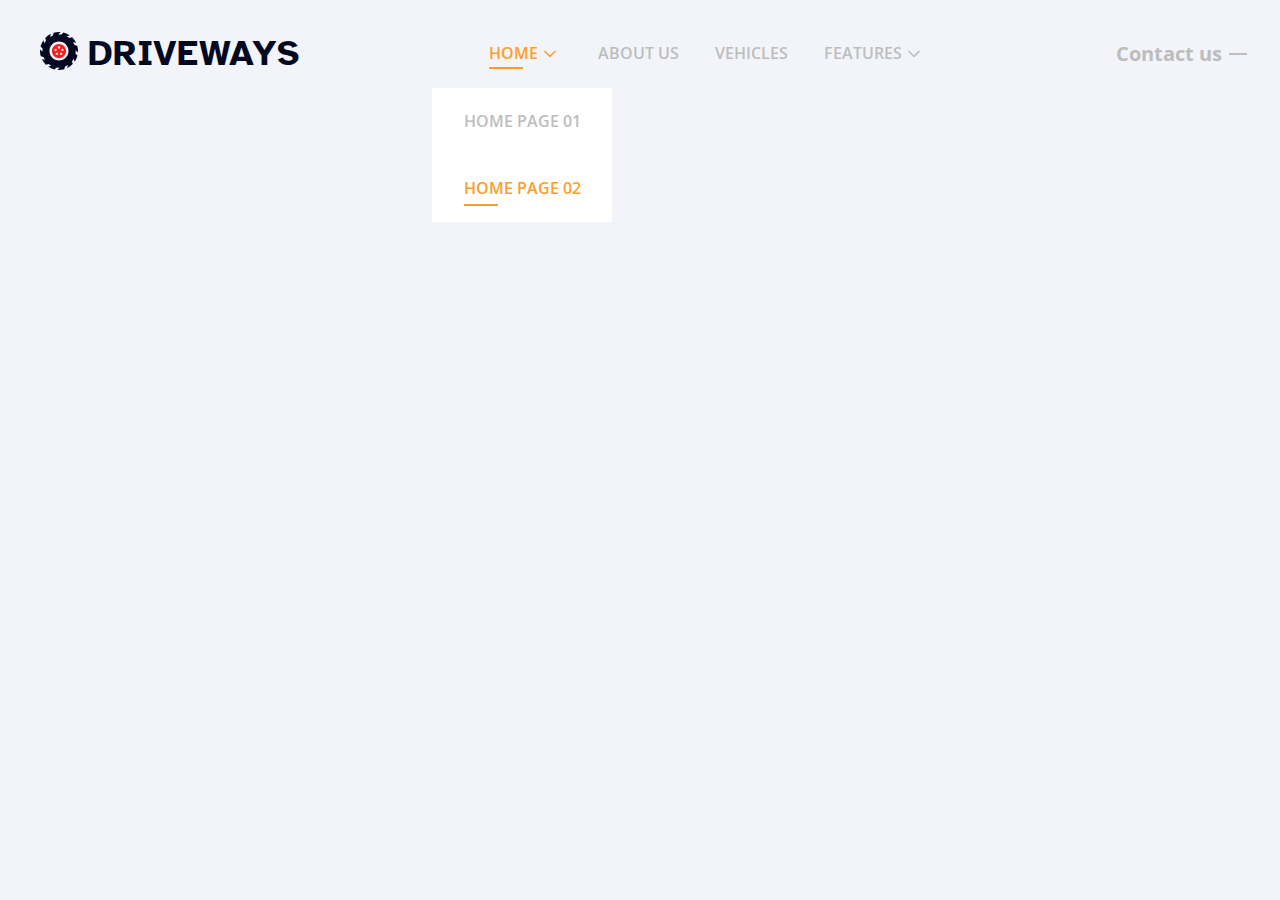
==== Practicle-3/index.html @ afbd2215 "#57 - Practicle 3: responsive header add responsive css add mobile menu" ====
<!DOCTYPE html>
<html lang="en">
  <head>
    <meta charset="UTF-8" />
    <meta name="viewport" content="width=device-width, initial-scale=1.0" />
    <!-- add favicon -->
    <link
      rel="apple-touch-icon"
      sizes="57x57"
      href="./assets/favicon/apple-icon-57x57.png"
    />
    <link
      rel="apple-touch-icon"
      sizes="60x60"
      href="./assets/favicon/apple-icon-60x60.png"
    />
    <link
      rel="apple-touch-icon"
      sizes="72x72"
      href="./assets/favicon/apple-icon-72x72.png"
    />
    <link
      rel="apple-touch-icon"
      sizes="76x76"
      href="./assets/favicon/apple-icon-76x76.png"
    />
    <link
      rel="apple-touch-icon"
      sizes="114x114"
      href="./assets/favicon/apple-icon-114x114.png"
    />
    <link
      rel="apple-touch-icon"
      sizes="120x120"
      href="./assets/favicon/apple-icon-120x120.png"
    />
    <link
      rel="apple-touch-icon"
      sizes="144x144"
      href="./assets/favicon/apple-icon-144x144.png"
    />
    <link
      rel="apple-touch-icon"
      sizes="152x152"
      href="./assets/favicon/apple-icon-152x152.png"
    />
    <link
      rel="apple-touch-icon"
      sizes="180x180"
      href="./assets/favicon/apple-icon-180x180.png"
    />
    <link
      rel="icon"
      type="image/png"
      sizes="192x192"
      href="./assets/favicon/android-icon-192x192.png"
    />
    <link
      rel="icon"
      type="image/png"
      sizes="32x32"
      href="./assets/favicon/favicon-32x32.png"
    />
    <link
      rel="icon"
      type="image/png"
      sizes="96x96"
      href="./assets/favicon/favicon-96x96.png"
    />
    <link
      rel="icon"
      type="image/png"
      sizes="16x16"
      href="./assets/favicon/favicon-16x16.png"
    />
    <link rel="manifest" href="./assets/favicon/manifest.json" />
    <meta name="msapplication-TileColor" content="#ffffff" />
    <meta name="msapplication-TileImage" content="/ms-icon-144x144.png" />
    <meta name="theme-color" content="#ffffff" />
    <!-- embed fonts -->
    <link rel="preconnect" href="https://fonts.googleapis.com" />
    <link rel="preconnect" href="https://fonts.gstatic.com" crossorigin />
    <link
      href="https://fonts.googleapis.com/css2?family=Atkinson+Hyperlegible:ital,wght@0,400;0,700;1,400;1,700&family=Open+Sans:ital,wght@0,300..800;1,300..800&display=swap"
      rel="stylesheet"
      
    />
    <link href="https://fonts.googleapis.com/css2?family=WindSong:wght@400;500&display=swap" rel="stylesheet">
    <!-- reset css -->
    <link rel="stylesheet" href="./assets/css/reset.css" />
    <!-- style css -->
    <link rel="stylesheet" href="./assets/css/style.css" />
    <!-- responsive css -->
     <link rel="stylesheet" href="./assets/css/responsive.css">
    <title>Car Rental</title>
  </head>
  <body>
    <!-- header -->
    <header class="header">
      <div class="container">
        <div class="header-top">
          <!-- logo -->
          <div class="logo header__logo">
            <a href="#!"
              ><img src="./assets/img/wheel-color 1.svg" alt="" class="logo"
            /></a>
            <h2>DRIVEWAYS</h2>
          </div>
          <!-- nav -->
          <nav class="navbar">
            <ul class="navbar__list" id="navbar__list--pc">
              <li class="navbar__item">
                <a href="#!" class="navbar__link navbar__link--active"
                  >HOME
                  <svg width="24" height="24" viewBox="0 0 24 24" fill="currentColor" xmlns="http://www.w3.org/2000/svg">
                    <path d="M17.4595 9.9596L17.4595 9.95961L17.4614 9.95774C17.5798 9.83512 17.6452 9.67091 17.6437 9.50052C17.6423 9.33009 17.5739 9.16706 17.4534 9.04654C17.3329 8.92603 17.1699 8.85767 16.9994 8.85619C16.829 8.85471 16.6648 8.92022 16.5422 9.03863L16.5422 9.03861L16.5404 9.04045L11.9999 13.5809L7.45953 9.04046L7.45954 9.04045L7.45767 9.03864C7.33507 8.92023 7.17088 8.85472 7.00046 8.8562C6.83003 8.85768 6.667 8.92604 6.54648 9.04656C6.42597 9.16707 6.35761 9.3301 6.35613 9.50053C6.35465 9.67095 6.42016 9.83515 6.53857 9.95774L6.53855 9.95775L6.54039 9.9596L11.5404 14.9596C11.5404 14.9596 11.5404 14.9596 11.5404 14.9596C11.6007 15.02 11.6724 15.0678 11.7512 15.1005C11.8301 15.1332 11.9146 15.15 12 15.15C12.0853 15.15 12.1698 15.1332 12.2487 15.1005C12.3275 15.0678 12.3992 15.02 12.4595 14.9596C12.4595 14.9596 12.4595 14.9596 12.4595 14.9596L17.4595 9.9596Z" fill="currentColor" stroke="currentColor" stroke-width="0.3"/>
                    </svg>
                </a>
                <div class="hero__home">
                  <a href="#!"><h4>HOME PAGE 01</h4></a>
                   <a href="#!"><h4 class="hero__home--active">HOME PAGE 02</h4></a>
                </div>
              </li>
              <li class="navbar__item">
                <a href="#!" class="navbar__link">ABOUT US</a>
              </li>
              <li class="navbar__item">
                <a href="#!" class="navbar__link">VEHICLES</a>
              </li>
              <li class="navbar__item">
                <a href="#!" class="navbar__link"
                  >FEATURES
                  <svg width="24" height="24" viewBox="0 0 24 24" fill="currentColor" xmlns="http://www.w3.org/2000/svg">
                    <path d="M17.4595 9.9596L17.4595 9.95961L17.4614 9.95774C17.5798 9.83512 17.6452 9.67091 17.6437 9.50052C17.6423 9.33009 17.5739 9.16706 17.4534 9.04654C17.3329 8.92603 17.1699 8.85767 16.9994 8.85619C16.829 8.85471 16.6648 8.92022 16.5422 9.03863L16.5422 9.03861L16.5404 9.04045L11.9999 13.5809L7.45953 9.04046L7.45954 9.04045L7.45767 9.03864C7.33507 8.92023 7.17088 8.85472 7.00046 8.8562C6.83003 8.85768 6.667 8.92604 6.54648 9.04656C6.42597 9.16707 6.35761 9.3301 6.35613 9.50053C6.35465 9.67095 6.42016 9.83515 6.53857 9.95774L6.53855 9.95775L6.54039 9.9596L11.5404 14.9596C11.5404 14.9596 11.5404 14.9596 11.5404 14.9596C11.6007 15.02 11.6724 15.0678 11.7512 15.1005C11.8301 15.1332 11.9146 15.15 12 15.15C12.0853 15.15 12.1698 15.1332 12.2487 15.1005C12.3275 15.0678 12.3992 15.02 12.4595 14.9596C12.4595 14.9596 12.4595 14.9596 12.4595 14.9596L17.4595 9.9596Z" fill="currentColor" stroke="currentColor" stroke-width="0.3"/>
                    </svg></a>
              </li>
            </ul>
          </nav>
          <!-- button -->
          <div class="header__button">
            <a href="#!" class="header__button--contact">Contact us</a>
          </div>
        </div>
      </div>
      <!-- hero -->
      
        <section class="hero">
          <!-- hero left -->
          <section class="hero__content">
            <p class="section__desc">PLAN YOUR TRIP NOW</p>
            <h1 class="section__heading">EXPLORE THE WORLD WITH US</h1>
            <div class="hero__row">
              <a href="" class="btn">Book A Ride</a>
              <span>OR</span>
              <a href="" class="play"
                ><img src="./assets/img/Play - Copy.svg" alt=""
              /></a>
            </div>
            <div class="hero__news">
              <h3 class="hero__news--heading">WHAT'S NEWS</h3>
              <p class="section__title">
                Now You Can Rent A Car With The Various Facilities And
                Conveniences We Provide.
              </p>
            </div>
            
              
          </section>
          <!-- hero right -->
          <section class="hero__media">
            <figure class="hero__image">
              <img src="./assets/img/Mask group.svg" alt="" />
            </figure>
            <p>
              <div class="hero__media--info">
                <pre>
                  GET <span>10%</span> OFF FOR 
                  FAMILY CAR 
                  TYPE</pre
                >
                <figure class="car__info">
                  <img src="./assets/img/Mask group (1).svg" alt="" />
                  />
                </figure>
              </div>
            </p>
          </section>
        </section>
        <section class="statistic">
          <section class="statistic__content container">
            <div class="statistic__content--item">
              <p>CAR RENTED</p>
              <h3>240</h3>
            </div>
            <div class="statistic__content--item">
              <p>SATISFIED CLIENTS</p>
              <h3>235</h3>
            </div>
            <div class="statistic__content--item statistic__content--item--active">
              <p>YEARS EXPERIENCE</p>
              <h3>12+</h3>
            </div>
            <div class="statistic__content--item">
              <p>CAR TYPES</p>
              <h3>18</h3>
            </div>
          </section>
        </section>
    </header>
    <!-- Tablet/mobile header -->
    <div class="mobile-header">
      <!-- tablet/mobile menu -->
      <input
        type="checkbox"
        name="menu-checkbox"
        id="menu-checkbox"
        class="menu-checkbox"
        hidden
      />
      <label for="menu-checkbox">
        <img class="menu-header__icon" src="./assets/img/Hamburger Menu.svg" alt="">
      </label>

      <!-- overlay -->
      <label for="menu-checkbox" class="menu-overlay"></label>

      <!-- menu content -->
      <div class="menu-drawer">
        <!-- menu top -->
        <div class="menu-drawer__top">
          <!-- logo -->
          <div class="logo header__logo">
            <a href="#!"
              ><img src="./assets/img/wheel-color 1.svg" alt="" class="logo"
            /></a>
            <h2>DRIVEWAYS</h2>
          </div>
          <!-- icon close menu -->
          <label for="menu-checkbox">
            <img class="close__menu" src="./assets/img/exit.svg" alt="">
          </label>
        </div>
        
        <!-- nav mobile -->     
          <ul class="navbar__list" id="navbar__list--mobile">
            <li class="navbar__item">
              <a href="#!" class="navbar__link navbar__link--home"
                >HOME PAGE
              </a>
              <li class="navbar__link--feature"><a href="#!"><h4>HOME PAGE 01</h4></a></li>
              <li class="navbar__link--feature"><a href="#!"><h4 class="hero__home--active">HOME PAGE 02</h4></a></li>
            </li>
            <li class="navbar__item">
              <a href="#!" class="navbar__link">ABOUT US</a>
            </li>
            <li class="navbar__item">
              <a href="#!" class="navbar__link">VEHICLES</a>
            </li>
            <li class="navbar__item">
              <a href="#!" class="navbar__link"
                >FEATURES
               </a>
               <li class="navbar__link--feature">
                <a href="#!">TESTIMONIALS</a>
               </li>
               <li class="navbar__link--feature">
                <a href="#!">OUR TEAM</a>
               </li>
               <li class="navbar__link--feature">
                <a href="#!">BLOG</a>
               </li>
               <li class="navbar__link--feature">
                <a href="#!">BLOG DETAIL</a>
               </li>
               <li class="navbar__link--feature">
                <a href="#!">404 PAGE</a>
               </li>
            </li>
          </ul>
          <div class="button--mobile"><a class="btn btn--mobile" href="#!">Contact us</a></div>

        <!-- separate ngăn cách  -->
        <div class="separate"></div>
      </div>
    </div>

    <!-- main -->
     <main>
      <!-- about -->
      <section class="about">
          <!-- about left -->
          <section class="about__content">
            <div class="about__content--top">
              <p class="section__desc">ABOUT US</p>
              <h3 class="section__heading">PROVIDING RELIABLE CAR RENTALS</h3>
            </div>
            <div class="about__content--mid">
              <p class="section__title">Lorem ipsum dolor sit amet, consectetur adipiscing elit, sed do eiusmod tempor incididunt ut labore et dolore magna aliqua. Ut enim ad minim veniam, quis nostrud exercitation ullamco laboris nisi ut.</p>
              <p class="section__title low">Lorem ipsum dolor sit amet, consectetur adipiscing elit, sed do eiusmod tempor incididunt ut labore et dolore magna aliqua.</p>
            </div>
            <div class="about__content--bot">
              <div class="about__content--bot--top">
                <div class="item">
                  <img src="./assets/img/Icon (3).svg" alt="">
                  <p class="section__heading--small section__heading--small--active">SAFE & TRUST</p>
                </div>
                <div class="item">
                  <img src="./assets/img/Icon (4).svg" alt="">
                  <p class="section__heading--small">AFFORDABLE PRICE</p>
                </div>
              </div>
              <div class="about__content--bot--low">
                <div class="item item-left">
                  <img src="./assets/img/founder.svg" alt="">
                  <div class="item-left--info">
                    <h4>JAMES AUSTIN</h4>
                    <P>Founder & CEO</P>
                  </div>
                </div>
                <div class="item item-right">James Austin</div>
              </div>
            </div>
          </section>
          <!-- about right -->
           <section class="about__media">
            <figure><img src="./assets/img/Image.svg" alt=""></figure>
            <div class="btn-play">
              <a class="play">
                <img src="./assets/img/Play.svg" alt="">
              </a>
            </div>
           </section>
      </section>
      <!-- car list -->
      <section class="car__list">
        <div class="container">
          <div class="car__list--top">
            <div class="car__list--top--title">
              <p class="section__desc">CARS LIST</p>
              <h3 class="section__heading">CHOOSE THE CAR THAT YOU NEED</h3>
            </div>
            <div class="car__list--top--button"><div class="btn">Discover Vehicles</div></div>
          </div>
          <div class="car__list--bot">
            <!-- item-1 -->
            <section class="car__item car__item-1">
              <img class="car__img" src="./assets/img/car1.svg" alt="">
              <div class="car__detail">
                  <div class="car__detail--top">
                    <div class="price">
                      <h3>$69</h3>
                      <p>/ Day</p>
                    </div>
                    <h4>RETRO RAPOROZHETS</h4>
                  </div>
                  <div class="car__detail--mid">
                    <div class="car__detail--mid--item">
                      <img src="./assets/img/gas-station-outlined.svg" alt="">
                      <p>Diesel</p>
                    </div>
                    <div class="car__detail--mid--item">
                      <img src="./assets/img/tachometer-outlined.svg" alt="">
                      <p>5.000 Miles</p>
                    </div>
                    <div class="car__detail--mid--item">
                      <img src="./assets/img/smartcar-outlined.svg" alt="">
                      <p>Sport</p>
                    </div>
                    <div class="car__detail--mid--item">
                      <img src="./assets/img/hand-controls-outlined.svg" alt="">
                      <p>Automatic</p>
                    </div>
                  </div>
                  <div class="car__detail--bot">
                    <p>AVAILABLE</p>
                    <div class="btn--small">Book now</div>
                  </div>   
              </div>
              <div class="car__list--discount">20% OFF</div>
            </section>
            <!-- item 2 -->
            <section class="car__item car__item-2"><img class="car__img" src="./assets/img/car2.svg" alt="">
              <div class="car__detail">
                  <div class="car__detail--top">
                    <div class="price">
                      <h3>$79</h3>
                      <p>/ Day</p>
                    </div>
                    <h4>BLACK NISAN GT-R</h4>
                  </div>
                  <div class="car__detail--mid">
                    <div class="car__detail--mid--item">
                      <img src="./assets/img/gas-station-outlined.svg" alt="">
                      <p>Diesel</p>
                    </div>
                    <div class="car__detail--mid--item">
                      <img src="./assets/img/tachometer-outlined.svg" alt="">
                      <p>5.000 Miles</p>
                    </div>
                    <div class="car__detail--mid--item">
                      <img src="./assets/img/smartcar-outlined.svg" alt="">
                      <p>Sport</p>
                    </div>
                    <div class="car__detail--mid--item">
                      <img src="./assets/img/hand-controls-outlined.svg" alt="">
                      <p>Automatic</p>
                    </div>
                  </div>
                  <div class="car__detail--bot">
                    <p>AVAILABLE</p>
                    <div class="btn--small btn--small--active">Book now</div>
                  </div>   
              </div>
              <div class="car__list--discount">15% OFF</div></section>
              <!-- item 3 -->
            <section class="car__item car__item-3"><img class="car__img" src="./assets/img/car3.svg" alt="">
              <div class="car__detail">
                  <div class="car__detail--top">
                    <div class="price">
                      <h3>$59</h3>
                      <p>/ Day</p>
                    </div>
                    <h4>VOLKSWAGEN PASSAT</h4>
                  </div>
                  <div class="car__detail--mid">
                    <div class="car__detail--mid--item">
                      <img src="./assets/img/gas-station-outlined.svg" alt="">
                      <p>Diesel</p>
                    </div>
                    <div class="car__detail--mid--item">
                      <img src="./assets/img/tachometer-outlined.svg" alt="">
                      <p>5.000 Miles</p>
                    </div>
                    <div class="car__detail--mid--item">
                      <img src="./assets/img/smartcar-outlined.svg" alt="">
                      <p>Sport</p>
                    </div>
                    <div class="car__detail--mid--item">
                      <img src="./assets/img/hand-controls-outlined.svg" alt="">
                      <p>Automatic</p>
                    </div>
                  </div>
                  <div class="car__detail--bot">
                    <p>AVAILABLE</p>
                    <div class="btn--small">Book now</div>
                  </div>   
              </div>
              <div class="car__list--discount">10% OFF</div></section>
              <!-- item 4 -->
            <section class="car__item car__item-4"><img class="car__img" src="./assets/img/car4.svg" alt="">
              <div class="car__detail">
                  <div class="car__detail--top">
                    <div class="price">
                      <h3>$60</h3>
                      <p>/ Day</p>
                    </div>
                    <h4>BRILLIANCE JUNJE FRV</h4>
                  </div>
                  <div class="car__detail--mid">
                    <div class="car__detail--mid--item">
                      <img src="./assets/img/gas-station-outlined.svg" alt="">
                      <p>Diesel</p>
                    </div>
                    <div class="car__detail--mid--item">
                      <img src="./assets/img/tachometer-outlined.svg" alt="">
                      <p>5.000 Miles</p>
                    </div>
                    <div class="car__detail--mid--item">
                      <img src="./assets/img/smartcar-outlined.svg" alt="">
                      <p>Sport</p>
                    </div>
                    <div class="car__detail--mid--item">
                      <img src="./assets/img/hand-controls-outlined.svg" alt="">
                      <p>Automatic</p>
                    </div>
                  </div>
                  <div class="car__detail--bot">
                    <p>AVAILABLE</p>
                    <div class="btn--small">Book now</div>
                  </div>   
              </div>
              <div class="car__list--discount">20% OFF</div></section>
          </div>
        </div>
      </section>
      <!-- feature -->
       <section class="feature">
        <div class="container">
          <div class="feature__title"> 
            <p class="section__desc">WHY CHOOSE US</p>
            <h3 class="section__heading">PROVIDING RELIABLE CAR RENTALS</h3>
          </div>
          <section class="feature__content">
            <div class="feature__content--left feature__content--title">
              <article class="feature__content--left--item">
                <img src="./assets/img/Icon (5).svg" alt="">
                <div class="item--info">
                  <h4>CROSS COUNTRY DRIVE</h4>
                  <p class="section__title">Lorem ipsum dolor sit amet, consectetur adipiscing elit, sed do eiusmod tempor incididunt ut labore et dolore magna aliqua.</p>
                </div>
              </article>
              <article class="feature__content--left--item item--active">
                <img src="./assets/img/Icon (6).svg" alt="">
                <div class="item--info">
                  <h4>NO HIDDEN CHARGE</h4>
                  <p class="section__title">Lorem ipsum dolor sit amet, consectetur adipiscing elit, sed do eiusmod tempor incididunt ut labore et dolore magna aliqua.</p>
                </div>
              </article>
            </div>
            <div class="feature__content--mid">
              <img class="round-shape" src="./assets/img/Round Shape.svg" alt="">
              <img class="car__feature" src="./assets/img/Car(feature).svg" alt="">
              <img class="car__shadow" src="./assets/img/Shadow.svg" alt="">
            </div>
            <div class="feature__content--right feature__content--title">
            <article class="feature__content--right--item">
              <div class="item--info">
                <h4>RESERVE ANYTIME</h4>
                <p class="section__title">Lorem ipsum dolor sit amet, consectetur adipiscing elit, sed do eiusmod tempor incididunt ut labore et dolore magna aliqua.</p>
              </div>
              <img src="./assets/img/Icon (7).svg" alt="">
            </article>
            <article class="feature__content--right--item ">
              <div class="item--info">
                <h4>24/7 SUPPORT</h4>
                <p class="section__title">Lorem ipsum dolor sit amet, consectetur adipiscing elit, sed do eiusmod tempor incididunt ut labore et dolore magna aliqua.</p>
              </div>
              <img src="./assets/img/Icon (8).svg" alt="">
            </article>
            </div>
          </section>
        </div>
        <!-- brand -->
        <div class="brand">
          <div class="brand__list">
            <div class="brand--item">
              <img src="./assets/img/XMLID_64_.svg" alt="">
              <div class="brand--item--content">
                <h4>TECHBRAND</h4>
                <p>YOUR TAGLINE GOES HERE</p>
              </div>
            </div>
            <div class="brand--item">
              <img src="./assets/img/XMLID_82_.svg" alt="">
              <div class="brand--item--content">
                <h4>TECHBRAND</h4>
                <p>YOUR TAGLINE GOES HERE</p>
              </div>
            </div>
            <div class="brand--item breand--item--active">
              <img src="./assets/img/XMLID_32_.svg" alt="">
              <div class="brand--item--content">
                <h4>TECHBRAND</h4>
                <p>YOUR TAGLINE GOES HERE</p>
              </div>
            </div>
            <div class="brand--item">
              <img src="./assets/img/XMLID_9_.svg" alt="">
              <div class="brand--item--content">
                <h4>TECHBRAND</h4>
                <p>YOUR TAGLINE GOES HERE</p>
              </div>
            </div>
            <div class="brand--item">
              <img src="./assets/img/XMLID_48_.svg" alt="">
              <div class="brand--item--content">
                <h4>TECHBRAND</h4>
                <p>YOUR TAGLINE GOES HERE</p>
              </div>
            </div>
          </div>
        </div>
       </section>
       <!-- feedback -->
       <section class="feedback">
        <div class="container">
          <div class="feedback__content">
            <p class="section__desc">TESTIMONIALS</p>
            <h4 class="section__heading">REVIEW BY OUR CLIENTS</h4>
            <p class="section__title">Lorem ipsum dolor sit amet, consectetur adipiscing elit, sed do eiusmod tempor incididunt ut labore et dolore magna aliqua.</p>
            <div class="btn">Discover more</div>
          </div>
          <section class="feedback__list">
            <article class="feedback--item">
              <div class="feedback--item--people">
                <img src="./assets/img/fb.svg" alt="">
                <div class="feedback--item--people--name">
                  <h4>AARON CALDWELL</h4>
                  <P>Freelancer</P>
                </div>
              </div>
              <div class="feedback--item--para">
                <p class="section__title">“ Lorem ipsum dolor sit amet, consectetur adipiscing elit, sed do eiusmod tempor incididunt ut labore et dolore magna aliqua. Ut enim ad minim veniam“</p>
                <div class="rating">
                  <img src="./assets/img/Stars.svg" alt="">
                  <span><strong>5.0 </strong>/ 5.0</span>
                  
                </div>
              </div>
            </article>
            <article class="feedback--item">
              <div class="feedback--item--people">
                <img src="./assets/img/fb2.svg" alt="">
                <div class="feedback--item--people--name">
                  <h4>AMANDA BEATRIX</h4>
                  <P>Lawyer</P>
                </div>
              </div>
              <div class="feedback--item--para">
                <p class="section__title">“ Lorem ipsum dolor sit amet, consectetur adipiscing elit, sed do eiusmod tempor incididunt ut labore et dolore magna aliqua. Ut enim ad minim veniam“</p>
                <div class="rating">
                  <img src="./assets/img/Stars.svg" alt="">
                  <span><strong>5.0 </strong>/ 5.0</span>
                </div>
              </div>
            </article>
          </section>
        </div>
       </section>
       <!-- blog -->
       <section class="blog">
        <div class="container">
          <div class="blog__top">
            <p class="section__desc">BLOG & NEWS</p>
            <h3 class="section__heading">OUR RECENTLY POST</h3>
          </div>
          <section class="blog__content">
            <article class="blog--item">
              <img src="./assets/img/blog1.svg" alt="">
              <div class="blog--item--tag">Rent tips</div>
              <div class="blog--item--overview">
                <h4>A COMPLETE GUIDE ON HOW NOT TO BE ACCUSED OF STEALING A RENTAL CAR</h4>
                <p class="section__title">Lorem ipsum dolor sit amet, consectetur adipiscing elit, sed do eiusmod tempor incididunt ut labore et dolore.</p>
                <div class="blog--item--detail">
                  <div class="blog--item--writter">
                    <img src="./assets/img/writter.svg" alt="">
                    <p>Abigail Barnes</p>
                  </div>
                  <div class="blog--item--layout">
                    <img src="./assets/img/confirm-booking-outlined.svg" alt="">
                    <p>10 March 2024</p>
                  </div>
                  <div class="btn--small btn--small--active">Read more</div>
                </div>
              </div>
            </article>
            <article class="blog--item">
              <img src="./assets/img/blog2.svg" alt="">
              <div class="blog--item--tag blog--item--tag--2">News</div>
              <div class="blog--item--overview">
                <h4>TOP 5 MOST PRETIGIOUS SELF-DRIVE CAR RENTAL SERVICES IN TOWN</h4>
                <p class="section__title">Lorem ipsum dolor sit amet, consectetur adipiscing elit, sed do eiusmod tempor incididunt ut labore et dolore.</p>
                <div class="blog--item--detail">
                  <div class="blog--item--writter">
                    <img src="./assets/img/writter.svg" alt="">
                    <p>Abigail Barnes</p>
                  </div>
                  <div class="blog--item--layout">
                    <img src="./assets/img/confirm-booking-outlined.svg" alt="">
                    <p>12 March 2024</p>
                  </div>
                  <div class="btn--small">Read more</div>
                </div>
            </div>
            </article>
          </section>
          <div class="blog__button"><div class="btn">Discover More Blog</div></div>
        </div>
       </section>
     </main>
     <!-- footer -->
     <footer class="footer">
      <div class="container">
        <div class="footer__list">
          <div class="footer__column">
            <div class="logo">
              <a href="#!"
                ><img src="./assets/img/wheel-color 2.svg" alt="" class="logo"
              /></a>
              <h2>DRIVEWAYS</h2>
            </div>
            <p class="footer__desc">Lorem ipsum dolor sit amet, consectetur adipiscing elit, sed do eiusmod tempor.</p>
            <p class="footer__desc">FB     -     IG     -     LI     -     YT     -     TW</p>
          </div>
          <div class="footer__column">
            <div class="footer__title">
              <img src="./assets/img/Vector.svg" alt="">
              <h4>WORKING HOURS</h4>
            </div>
            <p class="footer__desc">Mon - Fri : 09:00 AM - 09:00 PM</p>
            <p class="footer__desc">Sat : 09:00 AM - 07:00 PM</p>
            <p class="footer__desc">Sun : Closed</p>
          </div>
          <div class="footer__column">
            <div class="footer__title">
              <img src="./assets/img/Group 1000001767.svg" alt="">
              <h4>QUICK CONTACT</h4>
            </div>
            <p class="footer__desc">Office : 42 Marine Parade, Australia</p>
            <p class="footer__desc">Mail : info@8pxlstudio.com</p>
            <p class="footer__desc">Phone : +0123456789</p>
          </div>
        </div>
        <div class="footer__copyright">
          <p>Copyright © 2025 Driveways. All Rights Reserved.</p>
          <div class="footer__copyright--right">
            <p class="footer__copyright-text">Privacy Policy</p>
            <p>Terms of Service</p>
          </div>
        </div>
      </div>
     </footer>
  </body>
</html>
---- Practicle-3/assets/css/style.css ----
* {
  box-sizing: border-box;
}
:root {
  --header-bg: #f2f4f9;
  --choose-color: #ff9d29;
}

html {
  font-size: 62.5%;
}
body {
  font-size: 1.6rem;
}
/* ============== common ================= */
input,
textarea,
select,
button {
  font-family: inherit;
  font-size: inherit;
}

.container {
  width: 1200px;
  max-width: calc(100% - 33px);
  margin: 0 auto;
}

a {
  text-decoration: none;
}

.btn {
  display: inline-block;
  min-width: 243px;
  padding: 20px 40px;
  color: #ffffff;
  background: var(--choose-color);
  font-family: Open Sans;
  font-size: 2rem;
  font-weight: 700;
  line-height: 27.24px;
  clip-path: polygon(0 0, 94% 0, 100% 22%, 100% 100%, 6% 100%, 0 78%);
}
.btn::after {
  content: "";
  display: inline-block;
  position: relative;
  width: 32px;
  border: 1px solid #ffffff;
  top: -7px;
  left: 12px;
}
.btn:hover {
  opacity: 0.9;
}
.section__desc {
  font-family: Open Sans;
  font-size: 2.2rem;
  font-weight: 400;
  line-height: 1.5;
  letter-spacing: 0.16em;
  color: #fa1d1d;
}
.section__heading {
  font-family: Atkinson Hyperlegible;
  font-size: 5.2rem;
  font-weight: 700;
  line-height: 1.15;
}
.section__title {
  font-family: Open Sans;
  font-size: 18px;
  font-weight: 400;
  line-height: 1.53;
  color: #5b6b7a;
}
.section__heading--small {
  font-family: Atkinson Hyperlegible;
  font-size: 2rem;
  font-weight: 700;
  line-height: 1.26;
  color: #2e3e4e;
}
.section__heading--small--active {
  color: var(--choose-color);
}
.btn--small {
  display: inline-block;
  color: #bdbdbd;
  background: white;
  font-family: Open Sans;
  font-size: 2rem;
  font-weight: 700;
  line-height: 1.36;
  transition: 0.25s;
}
.btn--small::after {
  content: "";
  display: inline-block;
  position: relative;
  width: 16px;
  border: 1px solid #bdbdbd;
  top: -7px;
  left: 12px;
}
.btn--small--active {
  color: var(--choose-color);
}
.btn--small--active::after {
  width: 32px;
  border: 1px solid var(--choose-color);
}
/* ================ header ================ */
.header {
  padding-top: 32px;
  background: var(--header-bg);
  min-height: 100vh;
  .header-top {
    padding-bottom: 32px;
    display: flex;
    justify-content: space-between;
    align-items: center;
  }
}

.logo {
  display: flex;
  gap: 10px;
  h2 {
    font-family: Atkinson Hyperlegible;
    font-size: 3.6rem;
    font-weight: 700;
    line-height: 1.21;
    text-align: left;
    color: #020920;
  }
}

.navbar__list {
  display: flex;
  gap: 36px;
  .navbar__item {
    position: relative;
  }
  .navbar__item {
    display: flex;
    align-items: center;
  }
  .navbar__link {
    display: flex;
    font-family: Open Sans;
    color: #bdbdbd;
    font-size: 1.6rem;
    font-weight: 600;
    line-height: 1.21;
    align-items: center;
  }
  .navbar__link:hover,
  .navbar__link--active {
    color: #ff9d29;
  }
  .navbar__link:hover {
    img {
      color: #ff9d29;
    }
  }

  .navbar__link--active::before {
    content: "";
    width: 32px;
    display: inline-block;
    border: 1.3px solid #ff9d29;
    position: absolute;
    top: 25px;
    align-items: center;
  }
}
.hero__home {
  width: 180px;
  height: 134px;
  position: absolute;
  background: white;
  display: grid;
  grid-template-rows: repeat(2, 1fr);
  align-items: center;
  top: 46px;
  right: -50px;
  a {
    position: relative;
  }
  h4 {
    font-family: Open Sans;
    font-size: 1.6rem;
    font-weight: 600;
    line-height: 1.21;
    text-align: center;
    color: #bdbdbd;
  }

  h4:hover {
    color: var(--choose-color);
  }
  .hero__home--active {
    color: var(--choose-color);
  }

  .hero__home--active::before {
    content: "";
    width: 32px;
    display: inline-block;
    border: 1.3px solid #ff9d29;
    position: absolute;
    top: 25px;
    align-items: center;
  }
}

.header__button--contact {
  font-family: Open Sans;
  font-size: 2rem;
  font-weight: 700;
  line-height: 1.36;
  color: #bdbdbd;
}
.header__button--contact::after {
  content: "";
  display: inline-block;
  position: relative;
  top: -6px;
  left: 7px;
  width: 16px;
  border: 1px solid #bdbdbd;
}
/* =================== hero ========================== */
.hero {
  gap: 15px;
  display: flex;
  align-items: center;
  justify-content: end;
}
.hero__content {
  width: 41%;
  padding: 76px 0;
  position: relative;
  .section__heading {
    margin-top: 16px;
    font-size: 9.8rem;
    font-weight: 700;
    line-height: 102.9px;
  }
}
.hero__row {
  margin-top: 60px;
  display: flex;
  align-items: center;
  gap: 60px;
  .btn {
    min-width: 243px;
  }
  span {
    font-family: Open Sans;
    font-size: 2.4rem;
    font-weight: 400;
    line-height: 1.56;
    color: #bdbdbd;
  }
  .play {
    display: flex;
    justify-content: center;
    align-items: center;
    width: 62px;
    height: 62px;
    background: #ff9d2933;
    border: 1px solid var(--choose-color);
    border-radius: 99px;
  }
}

.hero__news {
  margin-top: 100px;
  .hero__news--heading {
    font-family: Atkinson Hyperlegible;
    font-size: 2.4rem;
    font-weight: 700;
    line-height: 1.21;
    color: #fa1d1d;
  }
  .hero__news--heading::after {
    content: "";
    display: inline-block;
    position: relative;
    width: 313px;
    border: 1px dotted #fa1d1d;
    top: -7px;
    left: 12px;
  }
  .section__title {
    margin-top: 16px;
  }
}

.hero__media {
  .hero__image {
    position: relative;
  }
  .hero__media--info {
    width: 322px;
    height: 139px;
    display: flex;
    background: #020920;
    position: absolute;
    right: 0;
    top: 807px;
    clip-path: polygon(6% 0, 100% 0, 100% 100%, 0 100%, 0 20%);
    gap: 20px;
    pre {
      margin-left: -76px;
      width: 216px;
      padding: 32px 0;
      font-family: Atkinson Hyperlegible;
      font-size: 2rem;
      font-weight: 700;
      line-height: 1.26;
      color: white;
      span {
        color: #fa1d1d;
      }
    }
    .car__info img {
      position: relative;
      top: 25px;
      width: 162.04px;
      height: 114px;
    }
  }
}
/* =================== statistic ========================== */
.statistic {
  margin-top: -2px;
  background: #020920;
}
.statistic__content {
  padding: 60px 0;
  display: flex;
  justify-content: space-between;

  p {
    font-family: Open Sans;
    font-size: 1.8rem;
    font-weight: 400;
    line-height: 1.53;
    color: #ffffff;
    text-align: center;
  }
  h3 {
    font-family: Atkinson Hyperlegible;
    font-size: 7rem;
    font-weight: 700;
    line-height: 1.1;
    color: #ffffff;
    text-align: center;
  }
}
/* =================== about ========================== */
.about {
  margin: 200px 0;
  display: flex;
  padding: 0px 0px 0px 120px;
  gap: 80px;
}

.about__content--mid {
  margin-top: 32px;
  .low {
    margin-top: 16px;
  }
}
.about__content--bot {
  margin-top: 32px;
  .about__content--bot--top {
    display: flex;
    justify-content: space-between;
    .item {
      display: flex;
      align-items: center;
      justify-content: center;
    }
    p {
      width: 224px;
      text-align: center;
    }
  }
  .about__content--bot--low {
    margin-top: 64px;
    justify-content: space-between;
    display: flex;
    img {
      border-radius: 99px;
    }
    .item {
      display: flex;
    }
    .item-left {
      gap: 16px;
    }
    .item-left--info {
      h4 {
        font-family: Atkinson Hyperlegible;
        font-size: 1.8rem;
        font-weight: 700;
        line-height: 1.31;
        color: #2e3e4e;
      }
      p {
        margin-top: 8px;
        font-family: Open Sans;
        font-size: 1.6rem;
        font-weight: 400;
        line-height: 1.5;
        color: #fa1d1d;
      }
    }
    .item-right {
      font-family: WindSong;
      font-size: 3.8rem;
      font-weight: 400;
      line-height: 1.53;
      color: #fa1d1d;
    }
  }
}
.about__content--bot::after {
  content: "";
  position: relative;
  display: inline-block;
  width: 100%;
  border: 1px solid #bdbdbd;
  top: -102px;
}
.about__media {
  position: relative;
  .btn-play {
    display: flex;
    position: absolute;
    width: 68px;
    height: 68px;
    background: #ff9d29;
    align-items: center;
    justify-content: center;
    top: 70px;
    left: -30px;
  }
}
/* =================== car list ========================== */
.car__list {
  padding: 100px 0;
  background: var(--header-bg);
}
.car__list--top {
  display: flex;
  justify-content: space-between;
  .car__list--top--title {
    width: 59%;
  }
}
.car__list--top--button {
  display: flex;
  align-items: end;
}
.car__list--bot {
  margin-top: 60px;
  display: grid;
  grid-template-columns: 1fr 1fr;
  grid-template-rows: 1fr 1fr;
  row-gap: 60px;
  column-gap: 60px;
}
.car__item {
  position: relative;
  height: 308px;
  display: flex;
  background: #ffffff;
  clip-path: polygon(6% 0, 100% 0, 100% 100%, 0 100%, 0 17%);
  transition: 0.3s;
  .car__img {
    width: 243px;
    height: 247.17px;
    position: relative;
    top: 52px;
    transition: 0.3s;
  }
  .car__detail {
    padding: 32px;
    .car__detail--top {
      .price {
        display: flex;
        align-items: end;
        margin-bottom: 16px;
        h3 {
          font-family: Atkinson Hyperlegible;
          font-size: 5.2rem;
          font-weight: 700;
          line-height: 1.15x;
        }
        p {
          position: relative;
          bottom: 8px;
          font-family: Open Sans;
          font-size: 1.6rem;
          font-weight: 400;
          line-height: 1.5;
          color: #5b6b7a;
        }
      }
      h4 {
        font-family: Atkinson Hyperlegible;
        font-size: 2rem;
        font-weight: 700;
        line-height: 1.26;
      }
    }
    .car__detail--mid {
      margin-top: 32px;
      display: grid;
      grid-template-columns: repeat(2, 1fr);
      grid-template-rows: repeat(2, 1fr);
      row-gap: 16px;
      column-gap: 33px;
      .car__detail--mid--item {
        display: flex;
        align-items: center;
        gap: 12px;
        p {
          font-family: Open Sans;
          font-size: 1.4rem;
          font-weight: 400;
          line-height: 21.42px;
          color: #5b6b7a;
        }
      }
    }
    .car__detail--bot {
      margin-top: 32px;
      display: flex;
      justify-content: space-between;
      align-items: center;
      p {
        font-family: Open Sans;
        font-size: 1.4rem;
        font-weight: 400;
        line-height: 1.53;
        color: #5b6b7a;
      }
    }
  }
  .car__list--discount {
    position: absolute;
    display: flex;
    align-items: center;
    justify-content: center;
    width: 84px;
    height: 37px;
    font-family: Open Sans;
    font-size: 1.4rem;
    font-weight: 400;
    line-height: 1.53;
    color: #ffffff;
    background: #020920;
    right: 0;
  }
}
.car__item:hover {
  transform: translateY(-16px);
  box-shadow: 0px 8px 16px 0px rgba(0, 0, 0, 0.05);
  .car__img {
    transform: scale(1.1);
  }
}
.car__item-2 .price h3,
.car__item-2 .car__detail .car__detail--bot p {
  color: var(--choose-color);
}
.car__item-2 .car__list--discount {
  background: #fa1d1d;
}
/* =================== feature ========================== */
.feature {
  margin-top: 200px;
}
.feature__title {
  margin: 0 auto;
  text-align: center;
  h3 {
    width: 608px;
    margin: 0 auto;
  }
}
.feature__content {
  margin-top: 60px;
  display: grid;
  grid-template-columns: repeat(3, 1fr);
  h4 {
    font-family: Atkinson Hyperlegible;
    font-size: 20px;
    font-weight: 700;
    line-height: 1.26;
    color: #2e3e4e;
  }
  p {
    margin-top: 12px;
  }
  .feature__content--title {
    display: grid;
    grid-template-rows: 1fr 1fr;
    gap: 163px;
  }
  .feature__content--left--item {
    display: flex;
    gap: 24px;
    img {
      width: 50px;
      height: 50px;
    }
  }
  .item--active {
    h4 {
      color: var(--choose-color);
    }
  }
  .feature__content--right--item {
    display: flex;
    gap: 24px;
    img {
      width: 50px;
      height: 50px;
    }
    h4,
    p {
      text-align: right;
    }
  }
}
.feature__content--mid {
  display: grid;
  position: relative;

  .car__feature {
    position: absolute;
    left: 27.5px;
    top: 50px;
  }
  .car__shadow {
    position: absolute;
    top: 190px;
    left: -100px;
  }
}
/* =================== brand ========================== */
.brand {
  margin-top: 200px;
  padding: 60px 0;
  background: #020920;
}
.brand__list {
  display: flex;
  justify-content: space-between;
}
.brand--item {
  display: flex;
  color: #bdbdbd;
  align-items: center;
  gap: 21px;
  h4 {
    font-family: Montserrat;
    font-size: 2.099rem;
    font-weight: 700;
    line-height: 25.59px;
  }
  p {
    font-family: Montserrat;
    font-size: 0.998rem;
    font-weight: 700;
    line-height: 2.56;
  }
}
.breand--item--active {
  color: var(--choose-color);
}
/* =================== feedback ========================== */
.feedback {
  margin-top: 200px;
  .container {
    display: flex;
    align-items: center;
    gap: 87px;
  }
}
.feedback__content {
  .section__heading {
    margin-top: 16px;
  }
  .section__title {
    margin-top: 32px;
  }
  .btn {
    margin-top: 60px;
  }
}
.feedback__list {
  display: grid;
  grid-template-rows: repeat(2, 1fr);
  row-gap: 60px;
}
.feedback--item {
  padding: 32px;
  box-shadow: 0px 14px 28px 0px rgba(0, 0, 0, 0.05);
  transition: 0.25s;
  .feedback--item--people {
    display: flex;
    gap: 16px;
    h4 {
      font-family: Atkinson Hyperlegible;
      font-size: 1.8rem;
      font-weight: 700;
      line-height: 1.31;
    }
    p {
      margin-top: 8px;
      font-family: Open Sans;
      font-size: 1.6rem;
      font-weight: 400;
      line-height: 1.5;
      color: #fa1d1d;
    }
  }
  .feedback--item--para {
    margin-top: 16px;
    padding-left: 76px;
    .section__title {
      font-size: 1.66rem;
      font-weight: 400;
      line-height: 1.45;
    }
    .rating {
      display: flex;
      margin-top: 16px;
      align-items: center;
      gap: 18px;
      strong {
        color: var(--choose-color);
      }
    }
  }
}
.feedback--item:hover {
  background-color: var(--header-bg);
  p {
    color: #5b6b7a;
  }
}
/* =================== blog ========================== */
.blog {
  margin-top: 200px;
}
.blog__top {
  text-align: center;
  margin: 0 auto;
}
.blog__content {
  margin-top: 60px;
  display: grid;
  grid-template-columns: repeat(2, 1fr);
  column-gap: 76px;
}
.blog--item {
  box-shadow: 0px 14px 28px 0px rgba(0, 0, 0, 0.05);
  position: relative;
  transition: 0.25s;
  h4 {
    font-family: Atkinson Hyperlegible;
    font-size: 2rem;
    font-weight: 700;
    line-height: 1.26;
  }
  .blog--item--tag {
    display: flex;
    align-items: center;
    justify-content: center;
    position: absolute;
    top: 32px;
    width: 93px;
    height: 37px;
    font-family: Open Sans;
    font-size: 1.4rem;
    font-weight: 400;
    line-height: 1.53;
    color: #ffffff;
    background: #fa1d1d;
    clip-path: polygon(0 0, 85% 0, 100% 30%, 100% 100%, 0 100%);
  }
  .blog--item--tag--2 {
    width: 68px;
    background: #020920;
  }
  .blog--item--detail {
    margin-top: 32px;
  }
  .blog--item--detail::before {
    content: "";
    position: absolute;
    width: 498px;
    bottom: 84px;
    border: 1px solid #bdbdbd;
  }
}
.blog--item:hover {
  background: var(--header-bg);
  transform: translateY(-12px);
  .btn--small {
    background: var(--header-bg);
  }
}
.blog--item--overview {
  padding: 32px 32px 28px 32px;
  .section__title {
    margin-top: 16px;
  }
}
.blog--item--detail,
.blog--item--writter,
.blog--item--layout {
  display: flex;
  align-items: center;
}
.blog--item--detail {
  justify-content: space-between;
  p {
    font-family: Open Sans;
    font-size: 1.4rem;
    font-weight: 400;
    line-height: 21.42px;
    color: #5b6b7a;
  }
}
.blog--item--writter,
.blog--item--layout {
  gap: 12px;
}
.blog .blog__button {
  margin-top: 60px;
  display: flex;
  justify-content: center;
}
.blog .btn {
  background: #e0e0e0;
  color: #bdbdbd;
}
.blog .btn::after {
  border: 1px solid #bdbdbd;
}
/* =================== footer ========================== */
.footer {
  background: #020920;
  margin-top: 200px;
  padding: 80px 0;
  color: #ffffff;
  .logo {
    margin-bottom: 24px;
  }
  h2 {
    color: white;
  }
}
.footer__list {
  display: grid;
  grid-template-columns: 1.31fr 1fr 1.14fr;
  column-gap: 201px;
  margin-bottom: 70px;
  .footer__title {
    display: flex;
    margin-bottom: 32px;
    gap: 12px;
  }
  h4 {
    font-family: Atkinson Hyperlegible;
    font-size: 1.8rem;
    font-weight: 700;
    line-height: 1.31;
    color: var(--choose-color);
  }
  .footer__desc {
    margin-top: 16px;
    font-family: Open Sans;
    font-size: 1.6rem;
    font-weight: 400;
    line-height: 1.5;
  }
}
.footer__copyright {
  padding-top: 70px;
  display: flex;
  justify-content: space-between;
  border-top: 1px solid white;
  p {
    font-family: Open Sans;
    font-size: 1.6rem;
    font-weight: 400;
    line-height: 1.5;
  }
}
.footer__copyright--right {
  display: flex;
  gap: 64px;
}
.footer__copyright-text::after {
  content: "";
  position: relative;
  left: 32px;
  width: 24.05px;
  border: 1px solid #bdbdbd;
}
---- Practicle-3/assets/css/responsive.css ----
/* PC */
@media (min-width: 992px) {
  .mobile-header {
    display: none;
  }
}
/* Tablet & mobile */
@media (max-width: 991.98px) {
  /* .container {
    max-width: 624px;
  } */
  /* 1. ẩn navbar trên tablet và mobile */
  .navbar,
  .hero__home,
  .header__button {
    display: none;
  }
  /* 2. chuyển logo vào giữa */
  .header-top {
    position: relative;
  }
  /* .header__logo {
    position: absolute;
  } */
  /*3. căn lại vị trí của menu icon */
  .menu-header__icon {
    position: absolute;
    top: 42px;
    right: 33px;
    color: #fff;
    width: 32px;
    height: 20px;
  }

  /* 5. kiểm tra nếu checkbox được check thì hiện overlay */
  .menu-checkbox:checked ~ .menu-overlay {
    opacity: 1;
    visibility: visible;
  }

  /* 6. code cho menu drawer */
  .menu-drawer {
    position: fixed;
    background-color: #f2f4f9;
    inset: 0 0 0 0;
    z-index: 2;
    transform: translateX(-100%);
    transition: 0.5s;
    padding: 48px;
    padding-top: 32px;
  }
  /* 7. kiểm tra nếu checkbox được check hiện menu */
  .menu-checkbox:checked ~ .menu-drawer {
    transform: translateX(0);
  }
  /* 8. menu top */
  .close__menu {
    position: absolute;
    top: 42px;
    right: 33px;
    width: 32px;
    height: 20px;
  }

  .menu-drawer__top {
    display: flex;
    justify-content: space-between;
    align-items: center;
  }

  .navbar__list {
    margin-top: 25px;
    flex-direction: column;
  }

  #navbar__list--mobile {
    margin-top: 50px;
    .navbar__link {
      font-size: 2.4rem;
      font-weight: 700;
      line-height: 1.25;
    }
    .navbar__link--home {
      color: #fa1d1d;
    }
    .hero__home--active {
      color: #ff9d29;
    }
    .hero__home--active::after {
      content: "";
      width: 32px;
      display: inline-block;
      border: 1.3px solid #ff9d29;
      position: absolute;
      top: 25px;
      left: 0;
    }
  }

  .navbar__link--feature a {
    position: relative;
    margin-top: 20px;
    font-family: Open Sans;
    font-size: 1.8rem;
    font-weight: 600;
    line-height: 1.21;
    color: #bdbdbd;
  }
  .button--mobile {
    display: flex;
    justify-content: center;
  }
  .btn--mobile {
    /* display: flex; */
    position: absolute;
    padding: 20px calc(50% - 100px);
    width: calc(100% - 33px);
    bottom: 30px;
    height: 67px;
  }
}
/* Tablet  */
@media (min-width: 768px) and (max-width: 991.98px) {
}
/* mobile */
@media (max-width: 767.98px) {
}
.hero,
.statistic,
main,
footer {
  display: none;
}
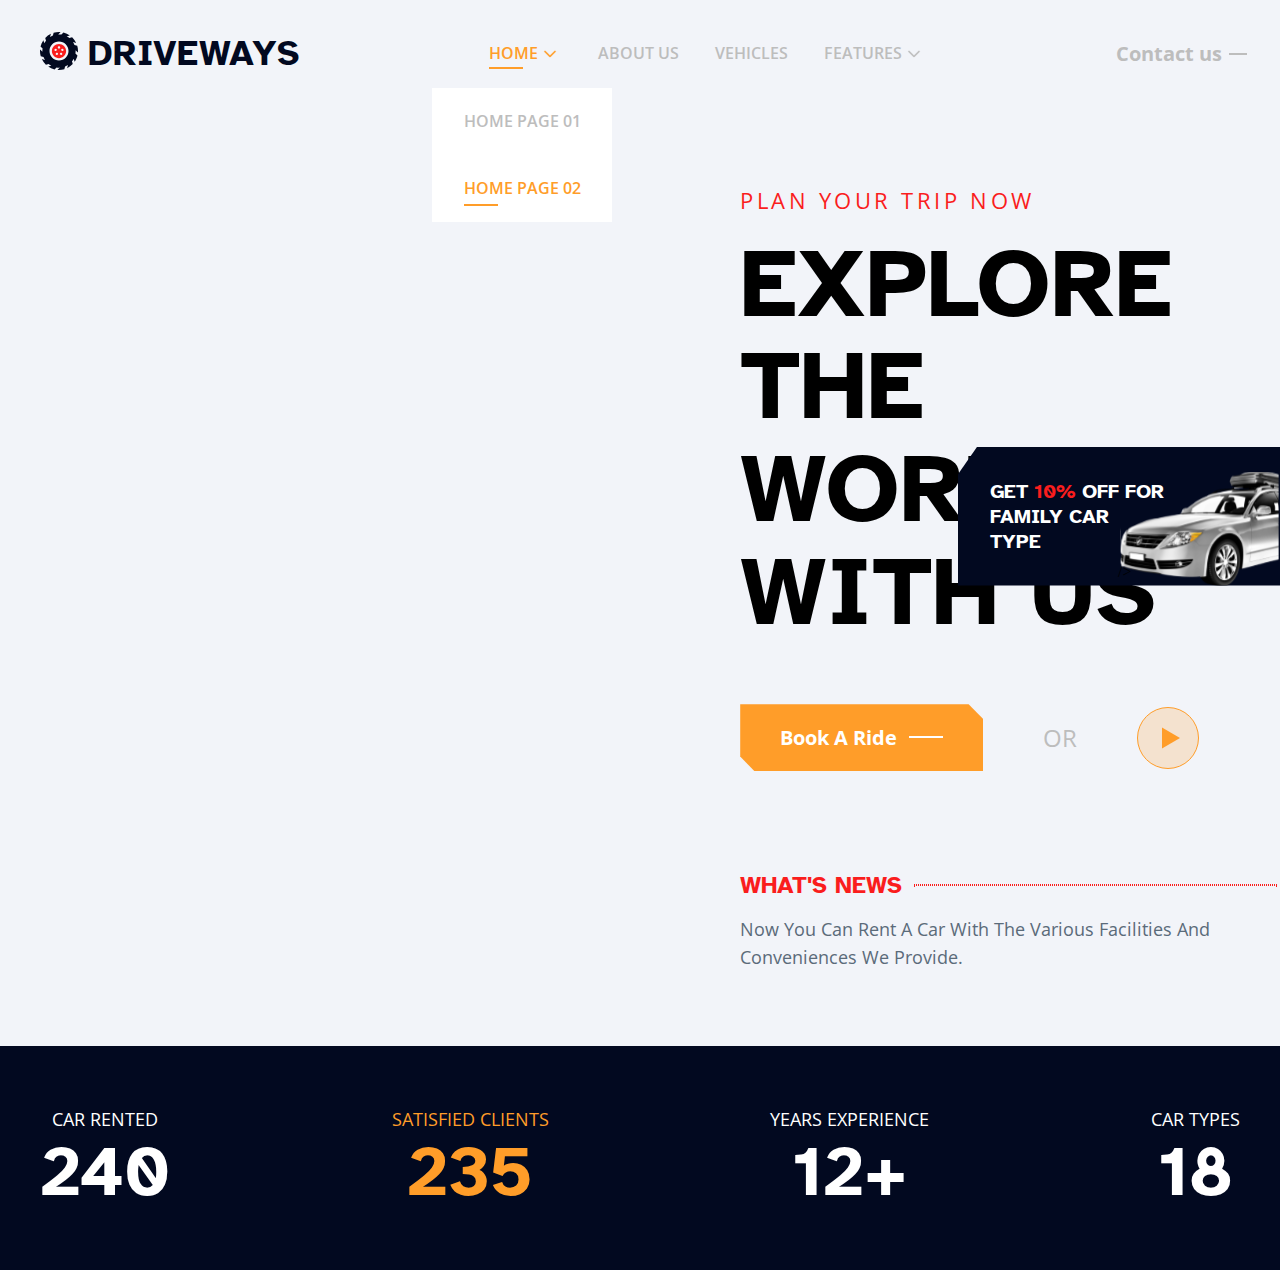
==== commit 8051b1b5: "#57 - Practicle 3: feat header responsive hero responsive statisitc" ====
--- a/Practicle-3/index.html
+++ b/Practicle-3/index.html
@@ -170,8 +170,7 @@
           <section class="hero__media">
             <figure class="hero__image">
               <img src="./assets/img/Mask group.svg" alt="" />
-            </figure>
-            <p>
+            </figure>           
               <div class="hero__media--info">
                 <pre>
                   GET <span>10%</span> OFF FOR 
@@ -183,7 +182,6 @@
                   />
                 </figure>
               </div>
-            </p>
           </section>
         </section>
         <section class="statistic">
@@ -192,11 +190,11 @@
               <p>CAR RENTED</p>
               <h3>240</h3>
             </div>
-            <div class="statistic__content--item">
+            <div class="statistic__content--item statistic__content--item--active">
               <p>SATISFIED CLIENTS</p>
               <h3>235</h3>
             </div>
-            <div class="statistic__content--item statistic__content--item--active">
+            <div class="statistic__content--item ">
               <p>YEARS EXPERIENCE</p>
               <h3>12+</h3>
             </div>
--- a/Practicle-3/assets/css/style.css
+++ b/Practicle-3/assets/css/style.css
@@ -291,20 +291,19 @@
     content: "";
     display: inline-block;
     position: relative;
-    width: 313px;
+    width: calc(99% - 159px);
     border: 1px dotted #fa1d1d;
     top: -7px;
     left: 12px;
   }
   .section__title {
     margin-top: 16px;
+    text-align: left;
   }
 }
 
 .hero__media {
-  .hero__image {
-    position: relative;
-  }
+  position: relative;
   .hero__media--info {
     width: 322px;
     height: 139px;
@@ -312,7 +311,7 @@
     background: #020920;
     position: absolute;
     right: 0;
-    top: 807px;
+    bottom: 0;
     clip-path: polygon(6% 0, 100% 0, 100% 100%, 0 100%, 0 20%);
     gap: 20px;
     pre {
@@ -361,6 +360,12 @@
     line-height: 1.1;
     color: #ffffff;
     text-align: center;
+  }
+  .statistic__content--item--active {
+    p,
+    h3 {
+      color: var(--choose-color);
+    }
   }
 }
 /* =================== about ========================== */
--- a/Practicle-3/assets/css/responsive.css
+++ b/Practicle-3/assets/css/responsive.css
@@ -66,6 +66,7 @@
     display: flex;
     justify-content: space-between;
     align-items: center;
+    margin-bottom: 70px;
   }
 
   .navbar__list {
@@ -76,6 +77,7 @@
   #navbar__list--mobile {
     margin-top: 50px;
     .navbar__link {
+      margin-top: 40px;
       font-size: 2.4rem;
       font-weight: 700;
       line-height: 1.25;
@@ -118,6 +120,38 @@
     bottom: 30px;
     height: 67px;
   }
+
+  /* khoi hero */
+  .hero {
+    flex-direction: column;
+    gap: 50px;
+  }
+  .hero__content {
+    width: 81.25%;
+    text-align: center;
+    margin: 22px auto;
+  }
+  .hero__row {
+    justify-content: center;
+  }
+  .hero__news--heading::after {
+    width: calc(100% - 160px);
+  }
+  .hero__media {
+    width: 100%;
+    img {
+      width: 100%;
+      height: 617px;
+      object-fit: cover;
+    }
+  }
+  /* statistic */
+  .statistic__content {
+    display: grid;
+    grid-template-rows: repeat(2, 1fr);
+    grid-template-columns: repeat(2, 1fr);
+    row-gap: 80px;
+  }
 }
 /* Tablet  */
 @media (min-width: 768px) and (max-width: 991.98px) {
@@ -125,8 +159,7 @@
 /* mobile */
 @media (max-width: 767.98px) {
 }
-.hero,
-.statistic,
+
 main,
 footer {
   display: none;
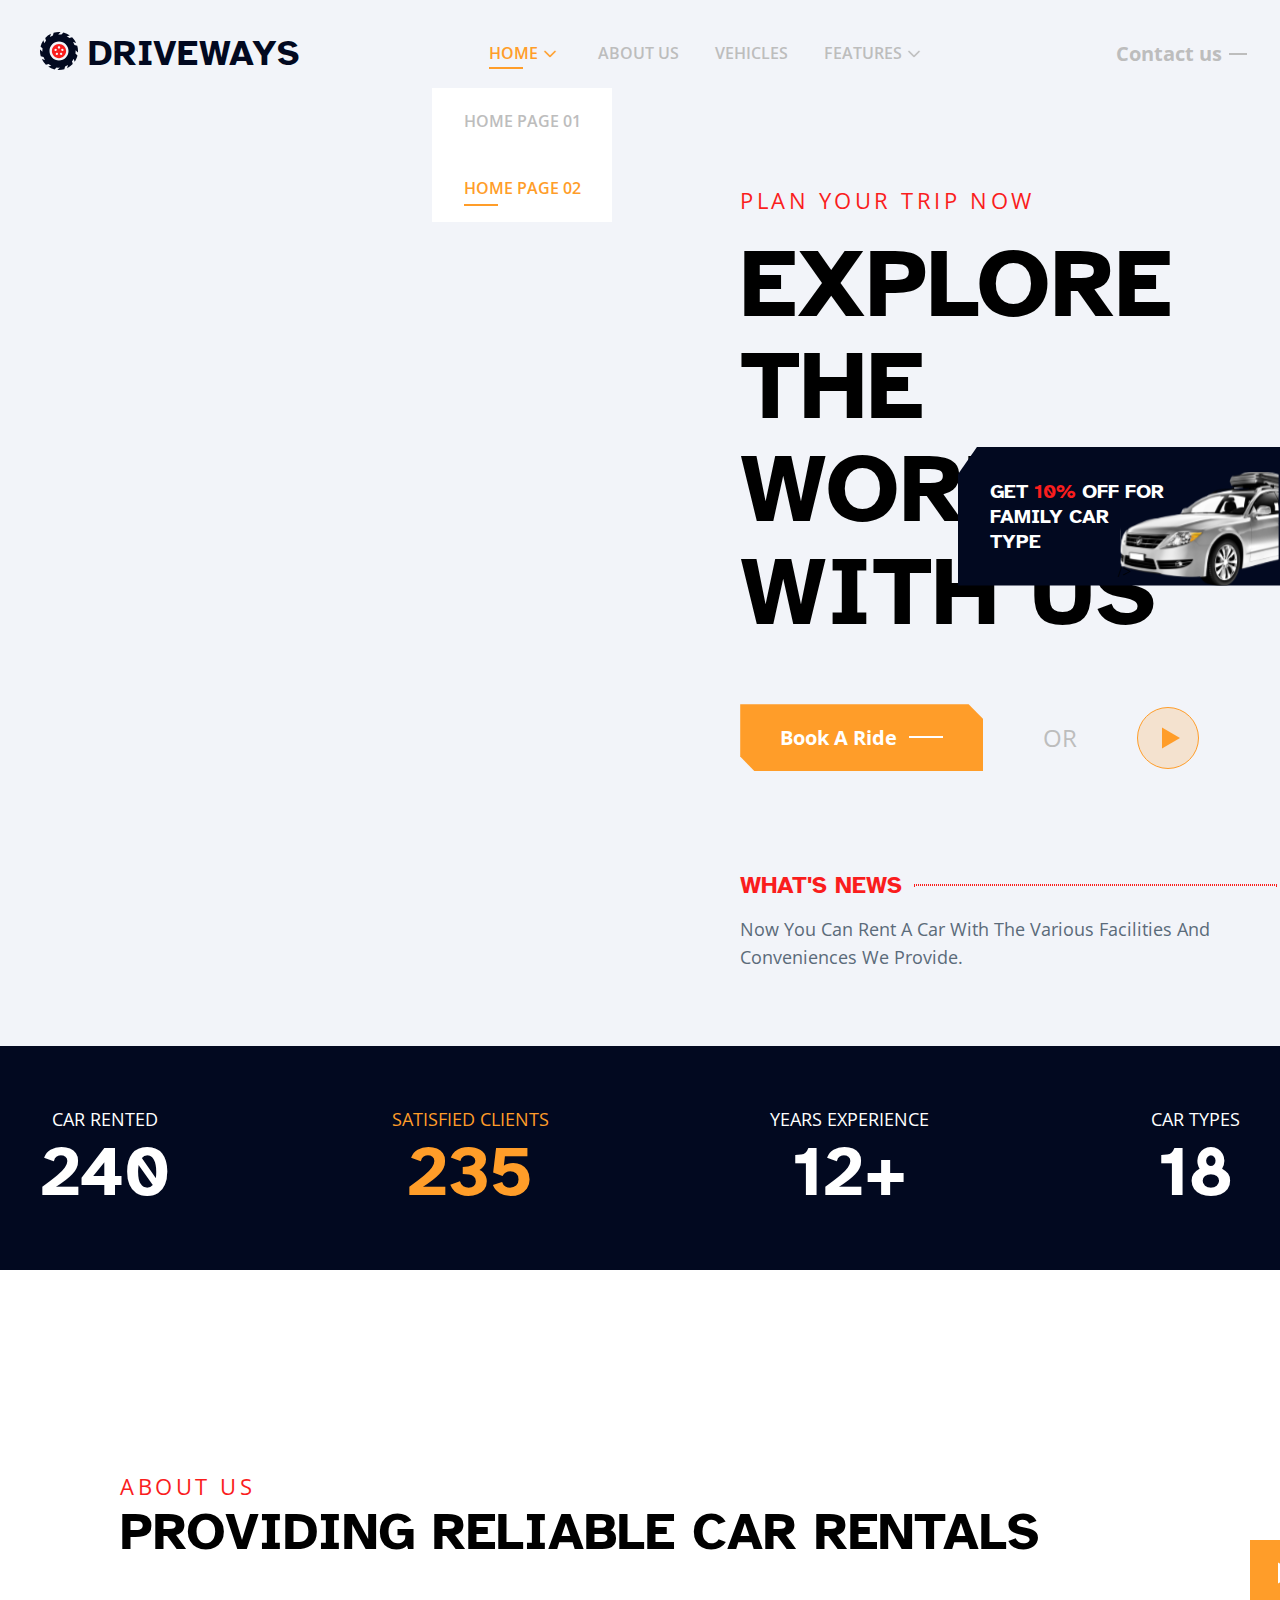
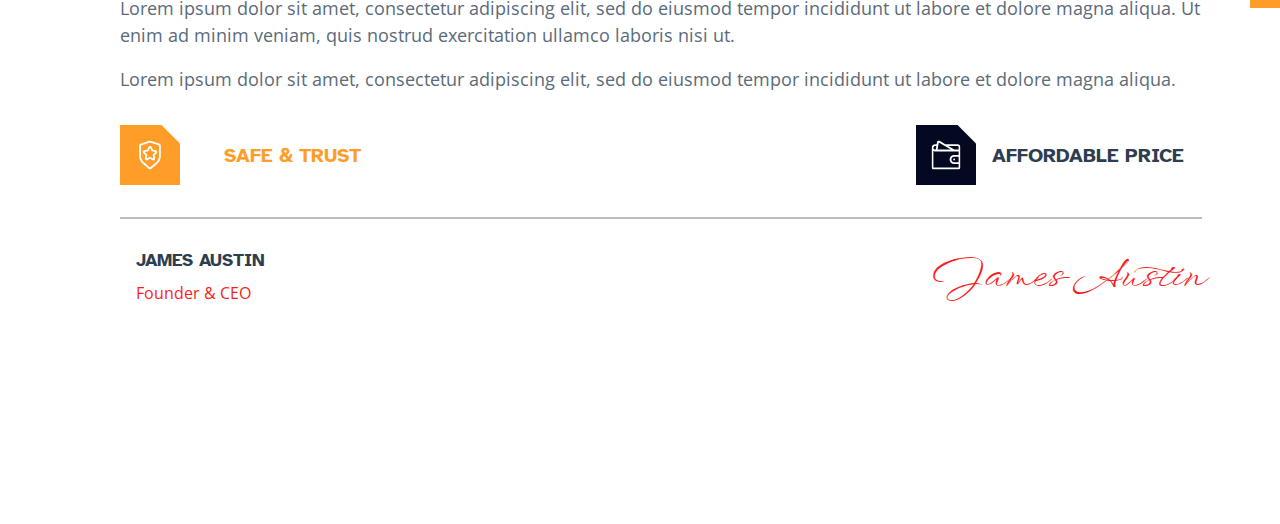
==== commit fad78e02: "#58 - Practicle 3: responsive about" ====
--- a/Practicle-3/index.html
+++ b/Practicle-3/index.html
@@ -321,7 +321,7 @@
           </section>
           <!-- about right -->
            <section class="about__media">
-            <figure><img src="./assets/img/Image.svg" alt=""></figure>
+            <figure><img class="about__media--back" src="./assets/img/blog.svg" alt=""></figure>
             <div class="btn-play">
               <a class="play">
                 <img src="./assets/img/Play.svg" alt="">
--- a/Practicle-3/assets/css/responsive.css
+++ b/Practicle-3/assets/css/responsive.css
@@ -152,15 +152,36 @@
     grid-template-columns: repeat(2, 1fr);
     row-gap: 80px;
   }
+  /* about */
+  .about {
+    flex-direction: column;
+    padding: 0;
+    width: 81.25%;
+    margin: 200px auto;
+  }
+  .about__media {
+    .about__media--back {
+      width: 100%;
+      height: 370px;
+      object-fit: cover;
+    }
+    .btn-play {
+      top: -30px;
+      left: calc(50% - 30px);
+    }
+  }
 }
+
 /* Tablet  */
 @media (min-width: 768px) and (max-width: 991.98px) {
 }
 /* mobile */
 @media (max-width: 767.98px) {
 }
-
-main,
+.car__list,
+.feature,
+.feedback,
+.blog,
 footer {
   display: none;
 }
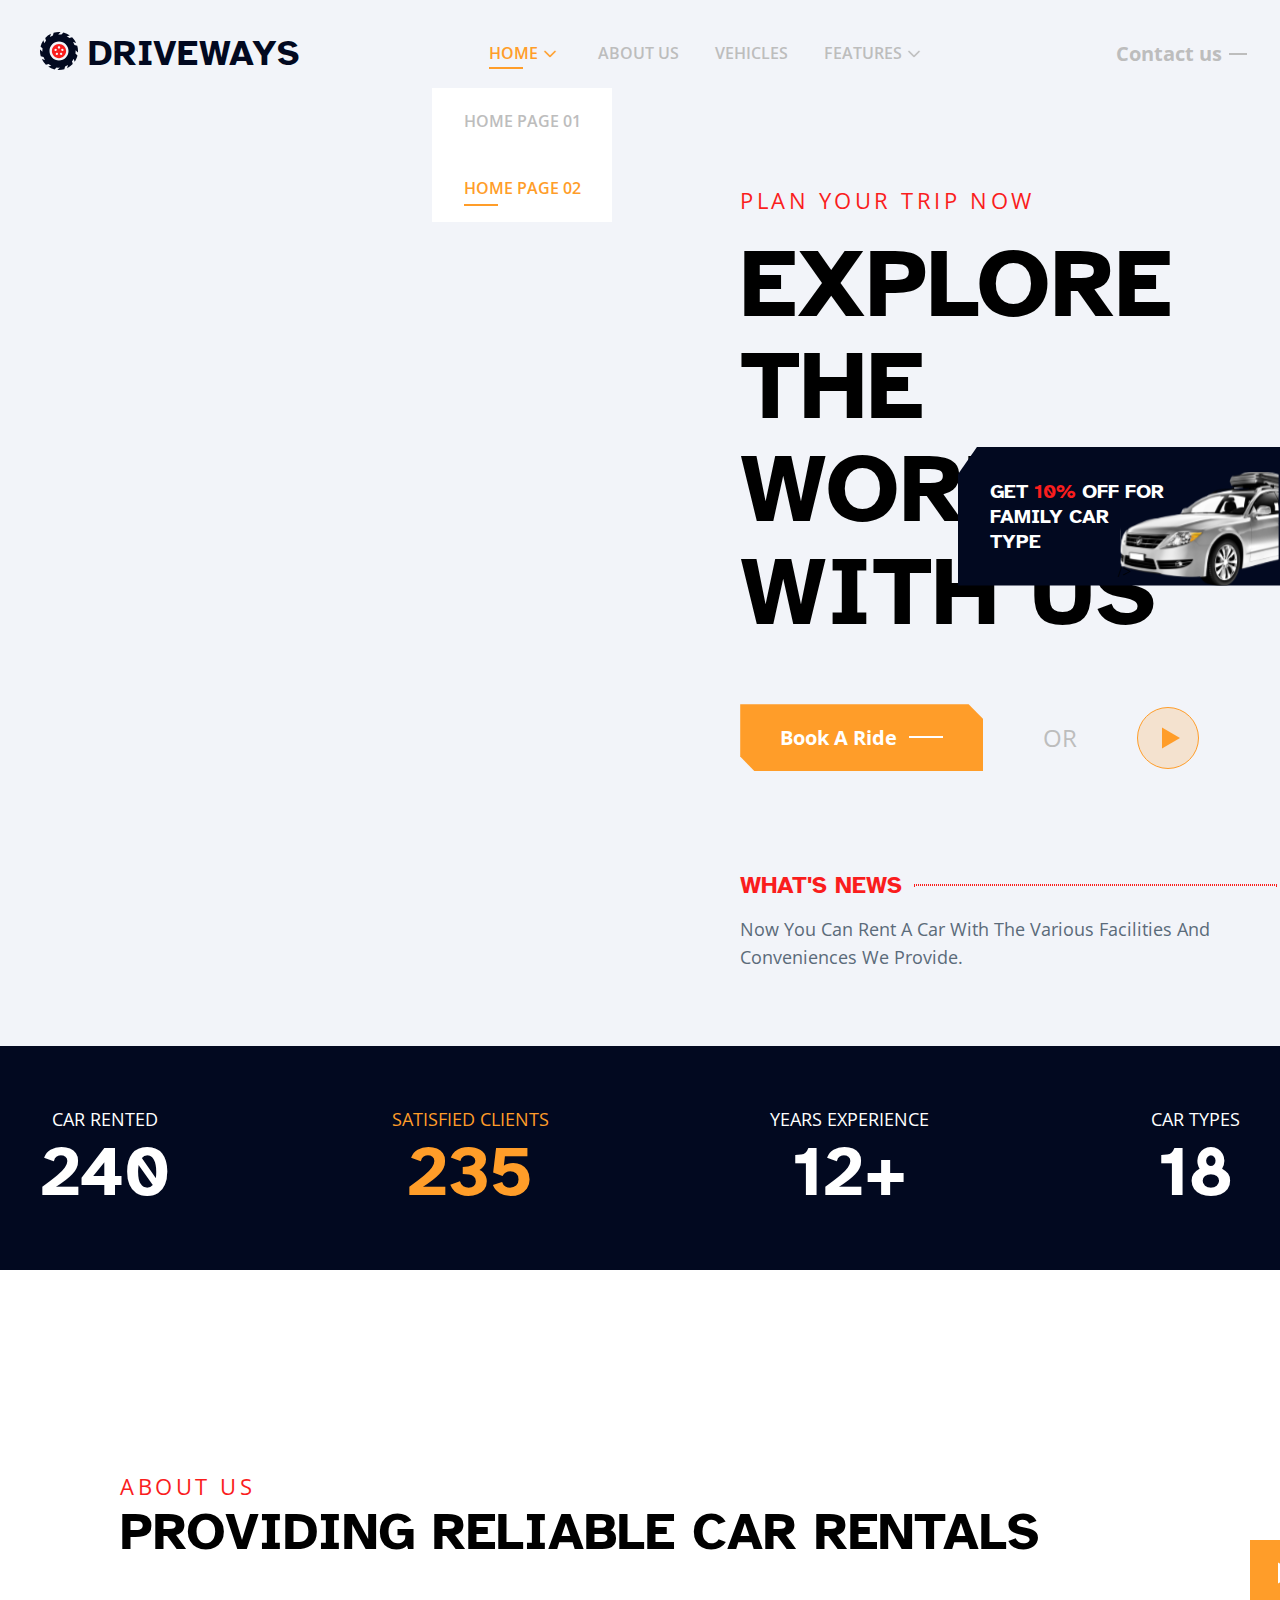
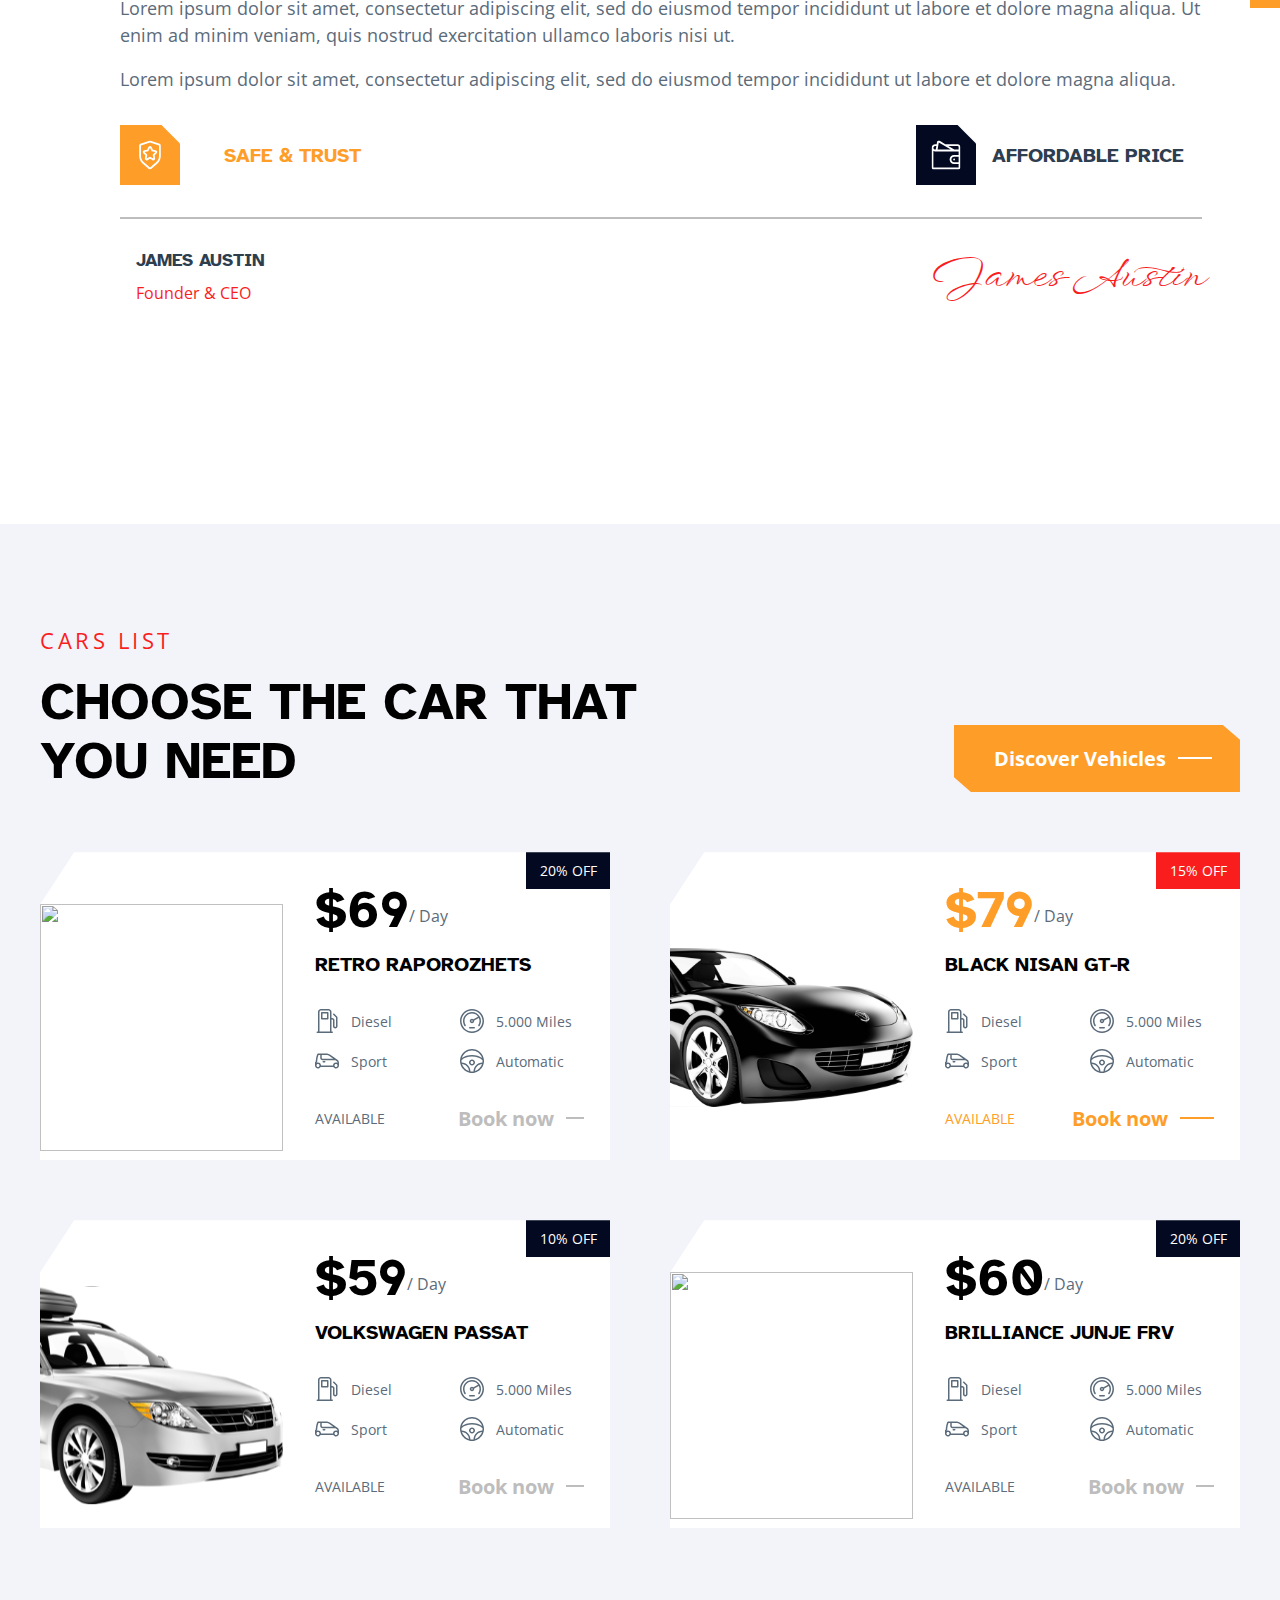
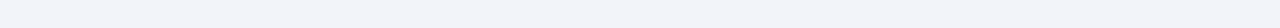
==== commit bb49acc1: "#59 - Practicle 3: responsive car list" ====
--- a/Practicle-3/index.html
+++ b/Practicle-3/index.html
@@ -477,7 +477,8 @@
                     <div class="btn--small">Book now</div>
                   </div>   
               </div>
-              <div class="car__list--discount">20% OFF</div></section>
+              <div class="car__list--discount">20% OFF</div>
+            </section>
           </div>
         </div>
       </section>
--- a/Practicle-3/assets/css/style.css
+++ b/Practicle-3/assets/css/style.css
@@ -468,10 +468,13 @@
   justify-content: space-between;
   .car__list--top--title {
     width: 59%;
+    .section__heading {
+      margin-top: 16px;
+    }
   }
 }
 .car__list--top--button {
-  display: flex;
+  display: inline-flex;
   align-items: end;
 }
 .car__list--bot {
--- a/Practicle-3/assets/css/responsive.css
+++ b/Practicle-3/assets/css/responsive.css
@@ -170,6 +170,24 @@
       left: calc(50% - 30px);
     }
   }
+  /* car list */
+  .car__list {
+    flex-direction: column;
+    .container {
+      width: 81.25%;
+    }
+  }
+  .car__list--top {
+    flex-direction: column;
+    gap: 60px;
+  }
+  .car__list--bot {
+    grid-template-columns: 1fr;
+    grid-template-rows: 1fr 1fr;
+  }
+  .car__list--top--title {
+    min-width: 100%;
+  }
 }
 
 /* Tablet  */
@@ -178,7 +196,7 @@
 /* mobile */
 @media (max-width: 767.98px) {
 }
-.car__list,
+
 .feature,
 .feedback,
 .blog,
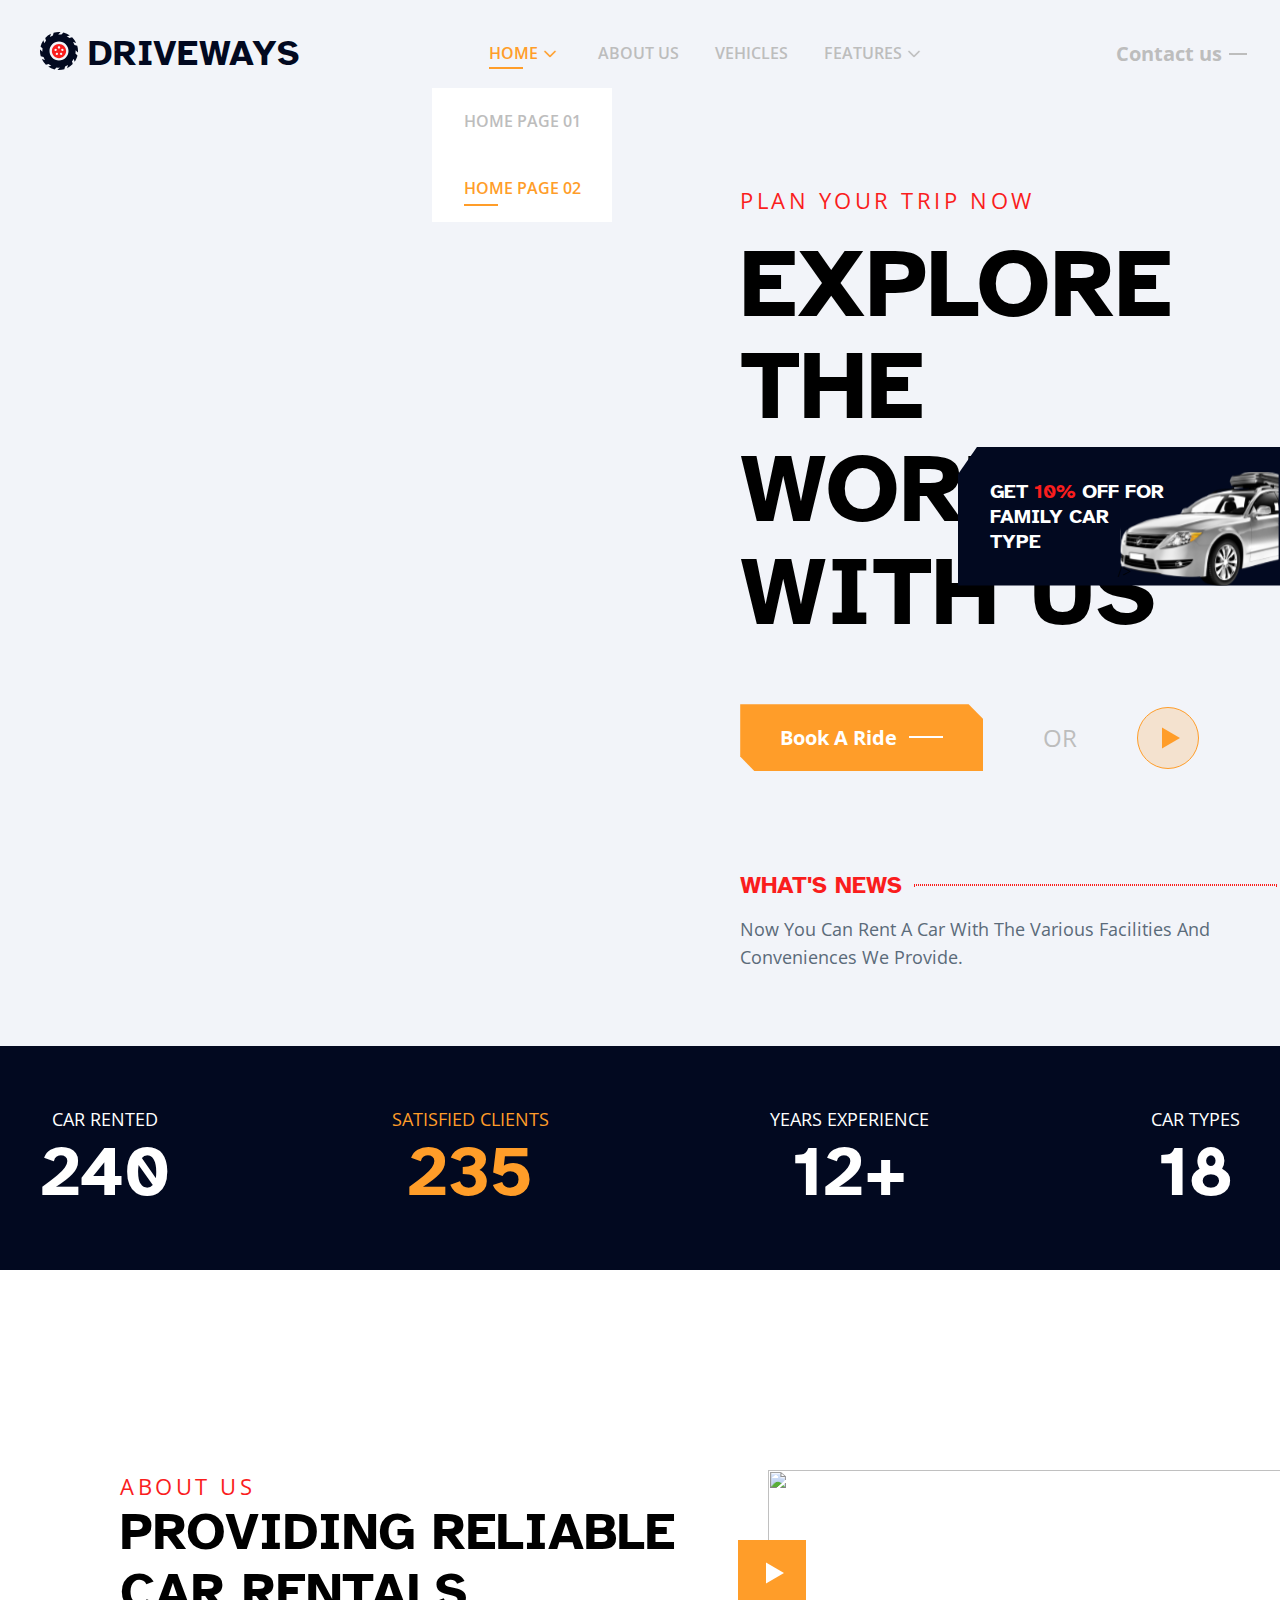
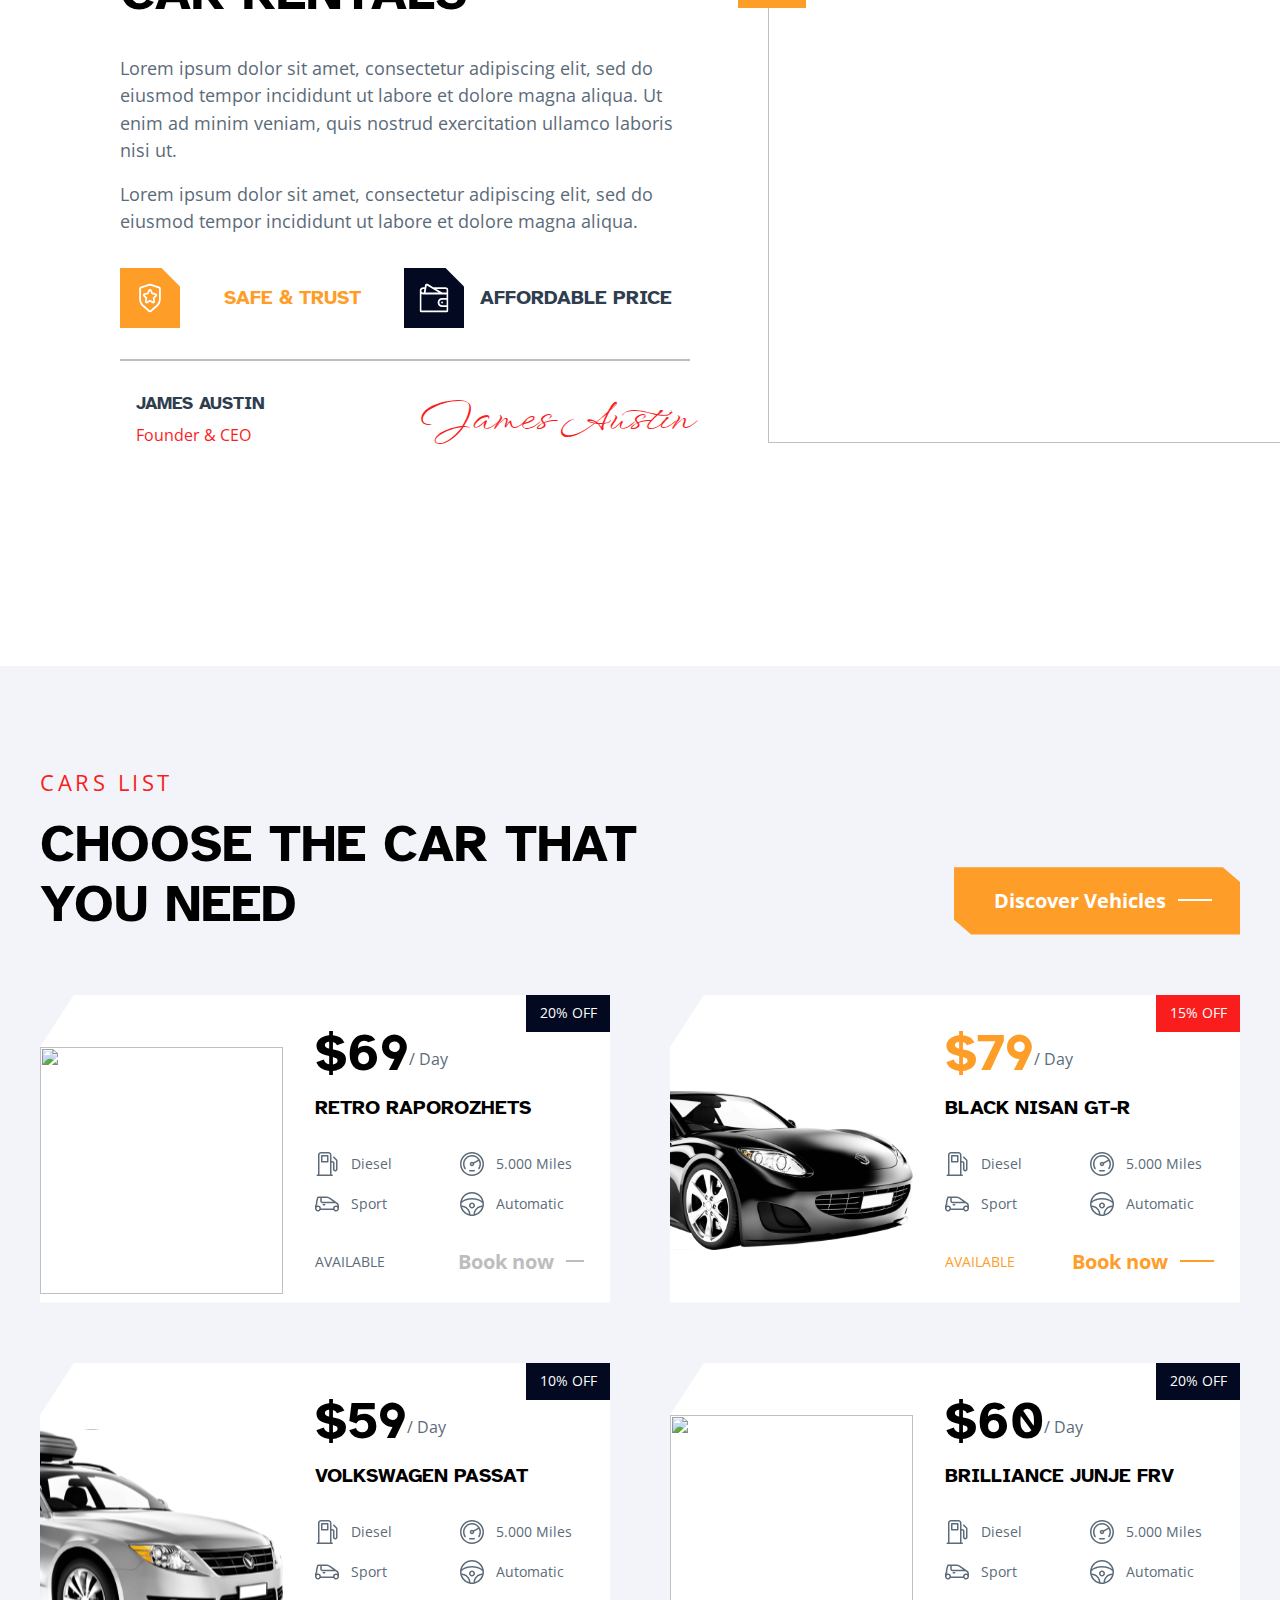
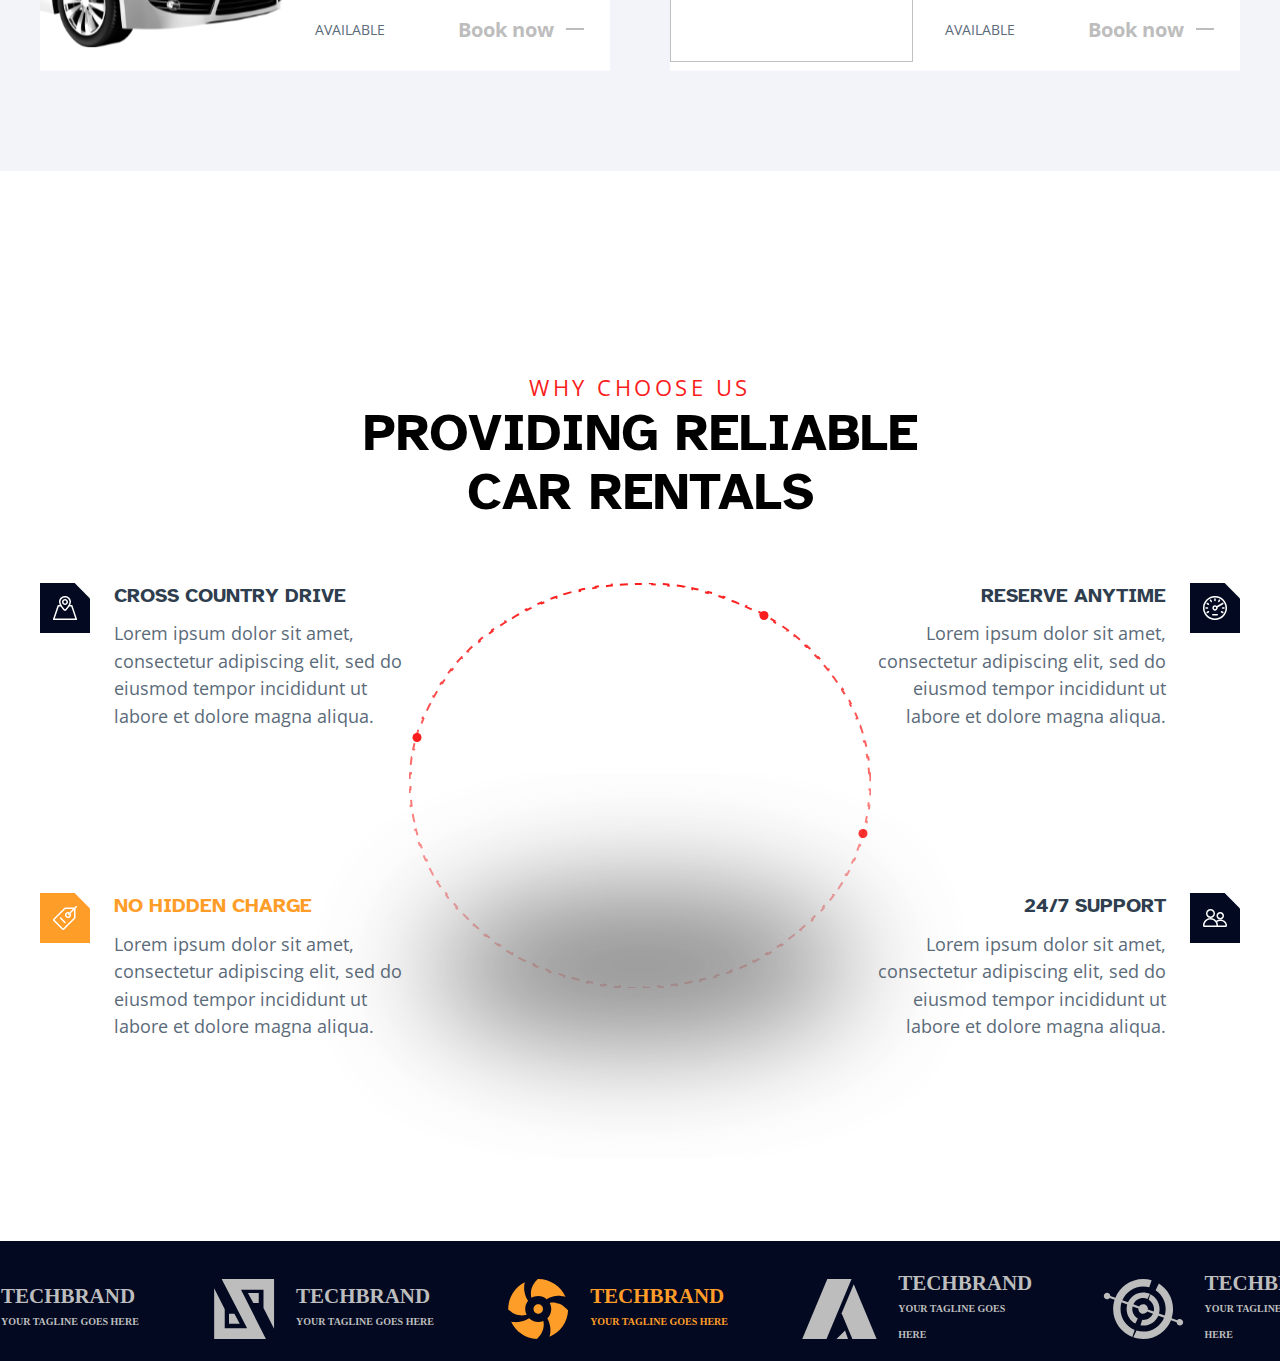
==== commit 50f36a65: "#60 - Practicle 3: responsive feature" ====
--- a/Practicle-3/index.html
+++ b/Practicle-3/index.html
@@ -483,7 +483,7 @@
         </div>
       </section>
       <!-- feature -->
-       <section class="feature">
+       <section class="feature" id="feature--pc">
         <div class="container">
           <div class="feature__title"> 
             <p class="section__desc">WHY CHOOSE US</p>
@@ -546,7 +546,95 @@
                 <p>YOUR TAGLINE GOES HERE</p>
               </div>
             </div>
-            <div class="brand--item breand--item--active">
+            <div class="brand--item brand--item--active">
+              <img src="./assets/img/XMLID_32_.svg" alt="">
+              <div class="brand--item--content">
+                <h4>TECHBRAND</h4>
+                <p>YOUR TAGLINE GOES HERE</p>
+              </div>
+            </div>
+            <div class="brand--item">
+              <img src="./assets/img/XMLID_9_.svg" alt="">
+              <div class="brand--item--content">
+                <h4>TECHBRAND</h4>
+                <p>YOUR TAGLINE GOES HERE</p>
+              </div>
+            </div>
+            <div class="brand--item">
+              <img src="./assets/img/XMLID_48_.svg" alt="">
+              <div class="brand--item--content">
+                <h4>TECHBRAND</h4>
+                <p>YOUR TAGLINE GOES HERE</p>
+              </div>
+            </div>
+          </div>
+        </div>
+       </section>
+       <!-- feature -->
+       <section class="feature" id="feature--mobile">
+        <div class="container">
+          <div class="feature__title"> 
+            <p class="section__desc">WHY CHOOSE US</p>
+            <h3 class="section__heading">PROVIDING RELIABLE CAR RENTALS</h3>
+          </div>
+          <section class="feature__content">
+            <div class="feature__content--mid">
+              <img class="round-shape" src="./assets/img/Round Shape.svg" alt="">
+              <img class="car__feature" src="./assets/img/Car(feature).svg" alt="">
+              <img class="car__shadow" src="./assets/img/Shadow.svg" alt="">
+            </div>
+            <div class="feature__content--left feature__content--title">
+              <article class="feature__content--left--item">
+                <img src="./assets/img/Icon (5).svg" alt="">
+                <div class="item--info">
+                  <h4>CROSS COUNTRY DRIVE</h4>
+                  <p class="section__title">Lorem ipsum dolor sit amet, consectetur adipiscing elit, sed do eiusmod tempor incididunt ut labore et dolore magna aliqua.</p>
+                </div>
+              </article>
+              <article class="feature__content--left--item item--active">
+                <img src="./assets/img/Icon (6).svg" alt="">
+                <div class="item--info">
+                  <h4>NO HIDDEN CHARGE</h4>
+                  <p class="section__title">Lorem ipsum dolor sit amet, consectetur adipiscing elit, sed do eiusmod tempor incididunt ut labore et dolore magna aliqua.</p>
+                </div>
+              </article>
+            </div>
+            <div class="feature__content--right feature__content--title">
+            <article class="feature__content--right--item">
+              <img src="./assets/img/Icon (7).svg" alt="">
+              <div class="item--info">
+                <h4>RESERVE ANYTIME</h4>
+                <p class="section__title">Lorem ipsum dolor sit amet, consectetur adipiscing elit, sed do eiusmod tempor incididunt ut labore et dolore magna aliqua.</p>
+              </div>
+            </article>
+            <article class="feature__content--right--item ">
+              <img src="./assets/img/Icon (8).svg" alt="">
+              <div class="item--info">
+                <h4>24/7 SUPPORT</h4>
+                <p class="section__title">Lorem ipsum dolor sit amet, consectetur adipiscing elit, sed do eiusmod tempor incididunt ut labore et dolore magna aliqua.</p>
+              </div>
+            </article>
+            </div>
+          </section>
+        </div>
+        <!-- brand -->
+        <div class="brand">
+          <div class="brand__list">
+            <div class="brand--item">
+              <img src="./assets/img/XMLID_64_.svg" alt="">
+              <div class="brand--item--content">
+                <h4>TECHBRAND</h4>
+                <p>YOUR TAGLINE GOES HERE</p>
+              </div>
+            </div>
+            <div class="brand--item">
+              <img src="./assets/img/XMLID_82_.svg" alt="">
+              <div class="brand--item--content">
+                <h4>TECHBRAND</h4>
+                <p>YOUR TAGLINE GOES HERE</p>
+              </div>
+            </div>
+            <div class="brand--item brand--item--active">
               <img src="./assets/img/XMLID_32_.svg" alt="">
               <div class="brand--item--content">
                 <h4>TECHBRAND</h4>
--- a/Practicle-3/assets/css/style.css
+++ b/Practicle-3/assets/css/style.css
@@ -456,6 +456,11 @@
     justify-content: center;
     top: 70px;
     left: -30px;
+  }
+  .about__media--back {
+    width: 611px;
+    height: 573px;
+    object-fit: cover;
   }
 }
 /* =================== car list ========================== */
@@ -620,8 +625,8 @@
     margin-top: 12px;
   }
   .feature__content--title {
-    display: grid;
-    grid-template-rows: 1fr 1fr;
+    display: flex;
+    flex-direction: column;
     gap: 163px;
   }
   .feature__content--left--item {
@@ -638,6 +643,7 @@
     }
   }
   .feature__content--right--item {
+    position: relative;
     display: flex;
     gap: 24px;
     img {
@@ -670,21 +676,27 @@
   margin-top: 200px;
   padding: 60px 0;
   background: #020920;
+  overflow: hidden;
+  position: relative;
 }
 .brand__list {
-  display: flex;
-  justify-content: space-between;
+  position: absolute;
+  top: 25%;
+  left: calc(50% - 720px);
+  display: flex;
+  gap: 70.25px;
 }
 .brand--item {
   display: flex;
   color: #bdbdbd;
   align-items: center;
   gap: 21px;
+  min-width: 223.82px;
   h4 {
     font-family: Montserrat;
     font-size: 2.099rem;
     font-weight: 700;
-    line-height: 25.59px;
+    line-height: 1.22;
   }
   p {
     font-family: Montserrat;
@@ -693,7 +705,7 @@
     line-height: 2.56;
   }
 }
-.breand--item--active {
+.brand--item--active {
   color: var(--choose-color);
 }
 /* =================== feedback ========================== */
--- a/Practicle-3/assets/css/responsive.css
+++ b/Practicle-3/assets/css/responsive.css
@@ -1,6 +1,9 @@
 /* PC */
 @media (min-width: 992px) {
   .mobile-header {
+    display: none;
+  }
+  #feature--mobile {
     display: none;
   }
 }
@@ -10,6 +13,7 @@
     max-width: 624px;
   } */
   /* 1. ẩn navbar trên tablet và mobile */
+
   .navbar,
   .hero__home,
   .header__button {
@@ -188,6 +192,40 @@
   .car__list--top--title {
     min-width: 100%;
   }
+  /* feature */
+  #feature--pc {
+    display: none;
+  }
+  .feature__content {
+    width: 81.25%;
+    grid-template-columns: 1fr;
+    flex-direction: column;
+    gap: 32px;
+    margin: 0 auto;
+    margin-top: 60px;
+  }
+  #feature--mobile .feature__content--title {
+    gap: 32px;
+  }
+  .feature__content--right--item .item--info {
+    h4,
+    p {
+      text-align: left;
+    }
+  }
+  .feature__content--mid {
+    justify-content: center;
+    margin-bottom: 100px;
+    .car__feature {
+      left: 50%;
+      translate: -50% 0;
+    }
+    .car__shadow {
+      left: 50%;
+      translate: -50% 0;
+    }
+  }
+  /* brand */
 }
 
 /* Tablet  */
@@ -197,7 +235,6 @@
 @media (max-width: 767.98px) {
 }
 
-.feature,
 .feedback,
 .blog,
 footer {
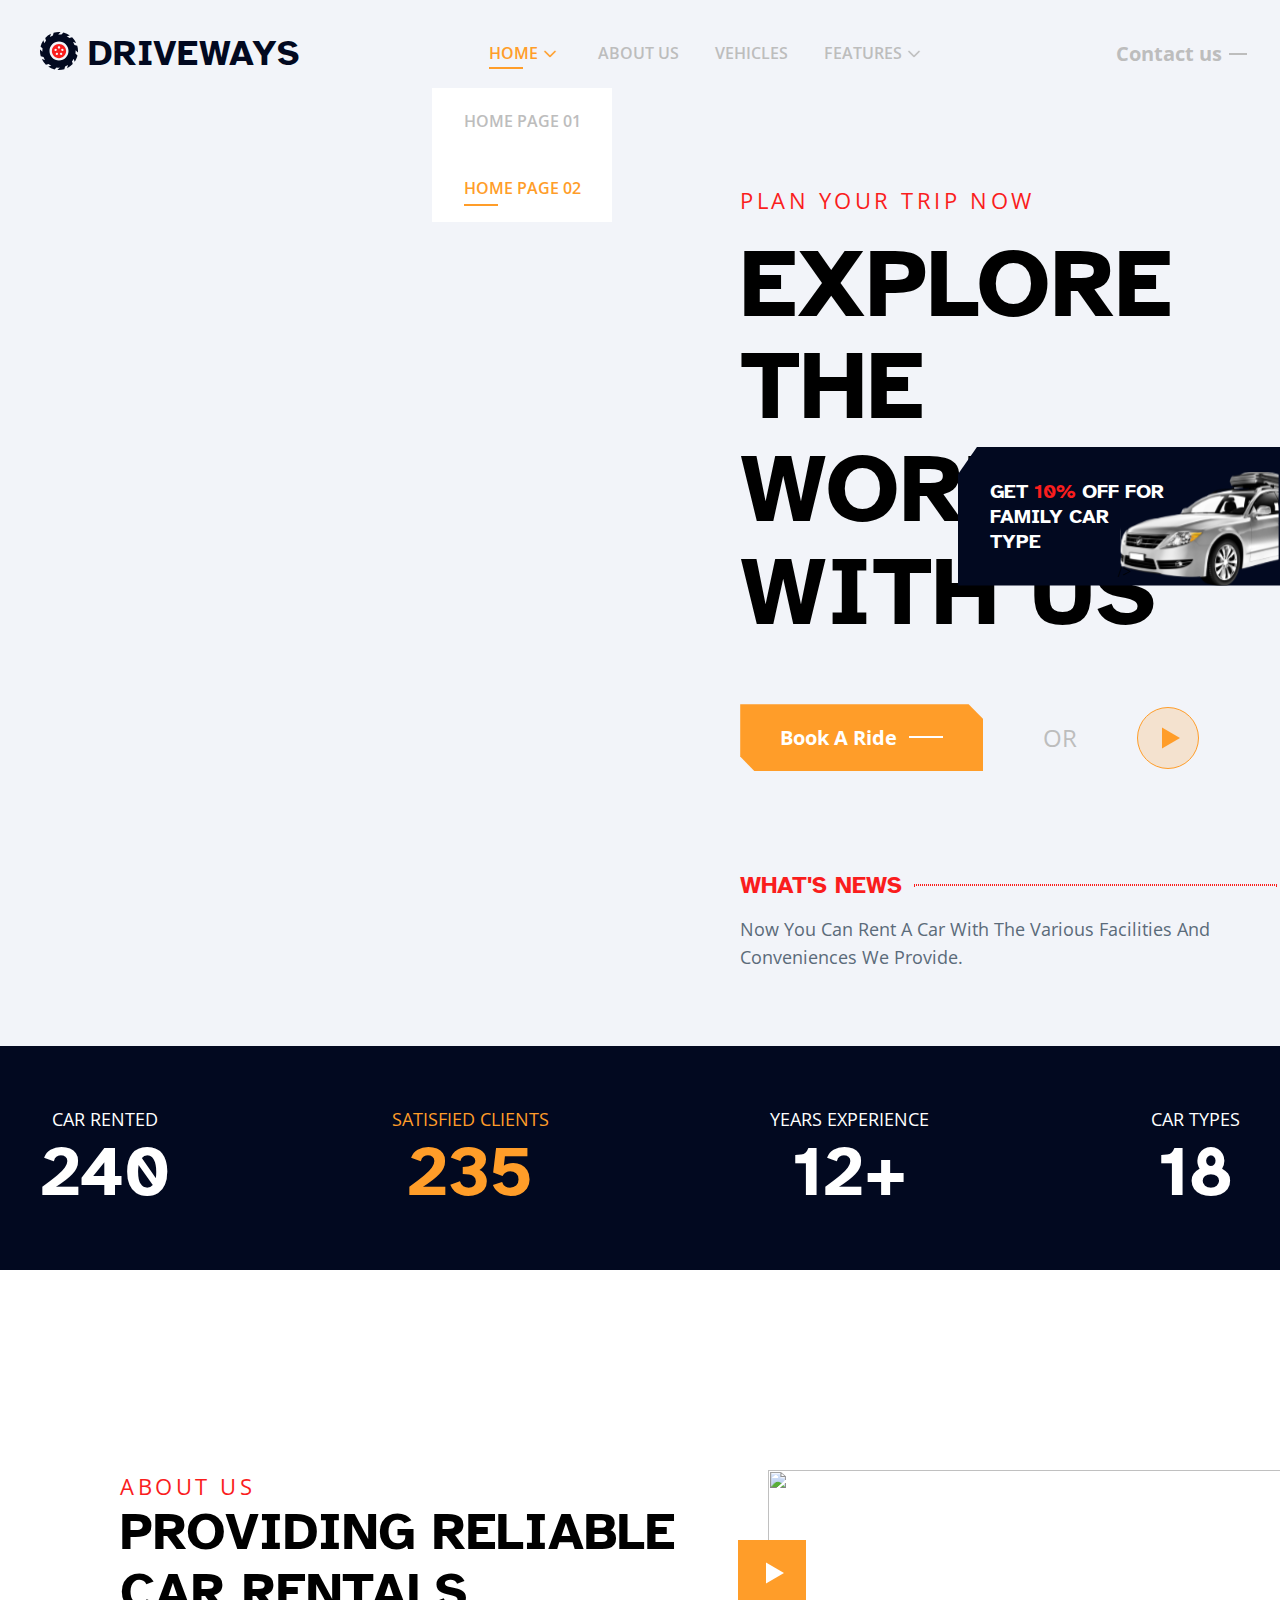
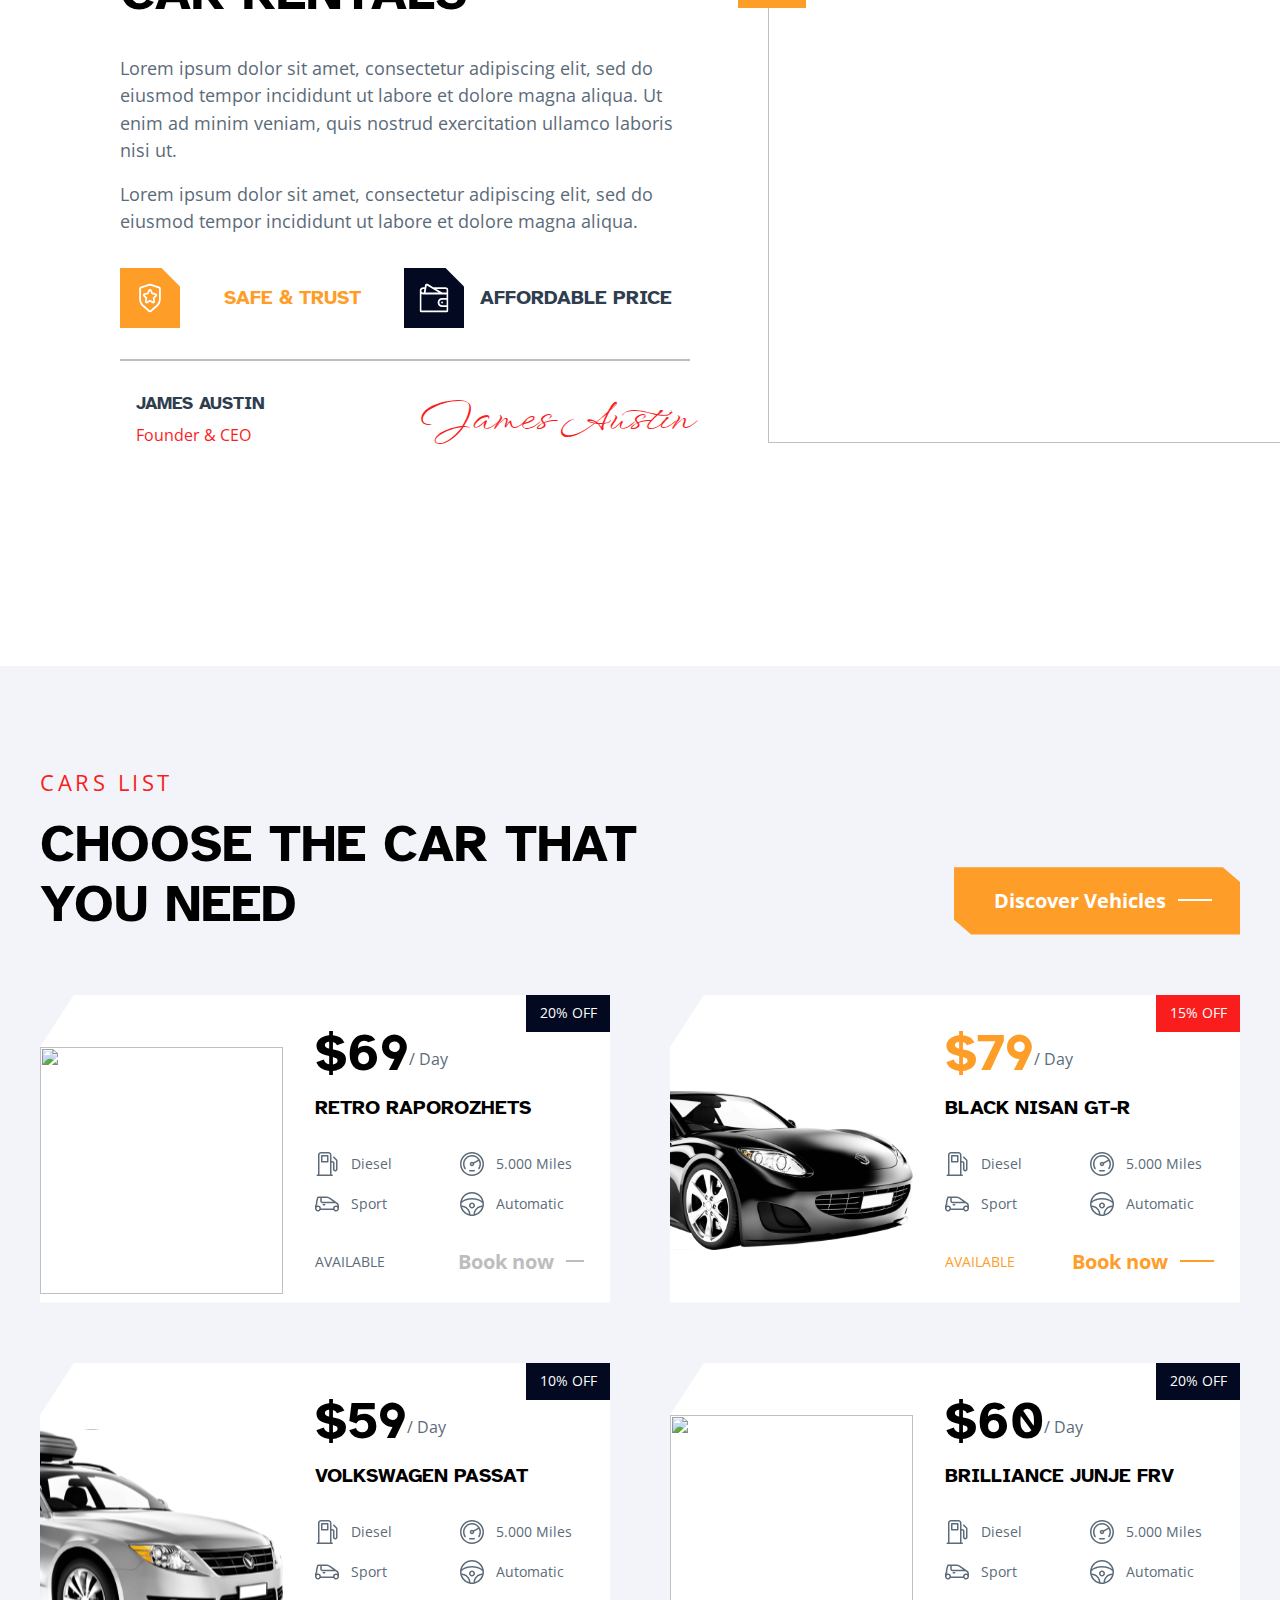
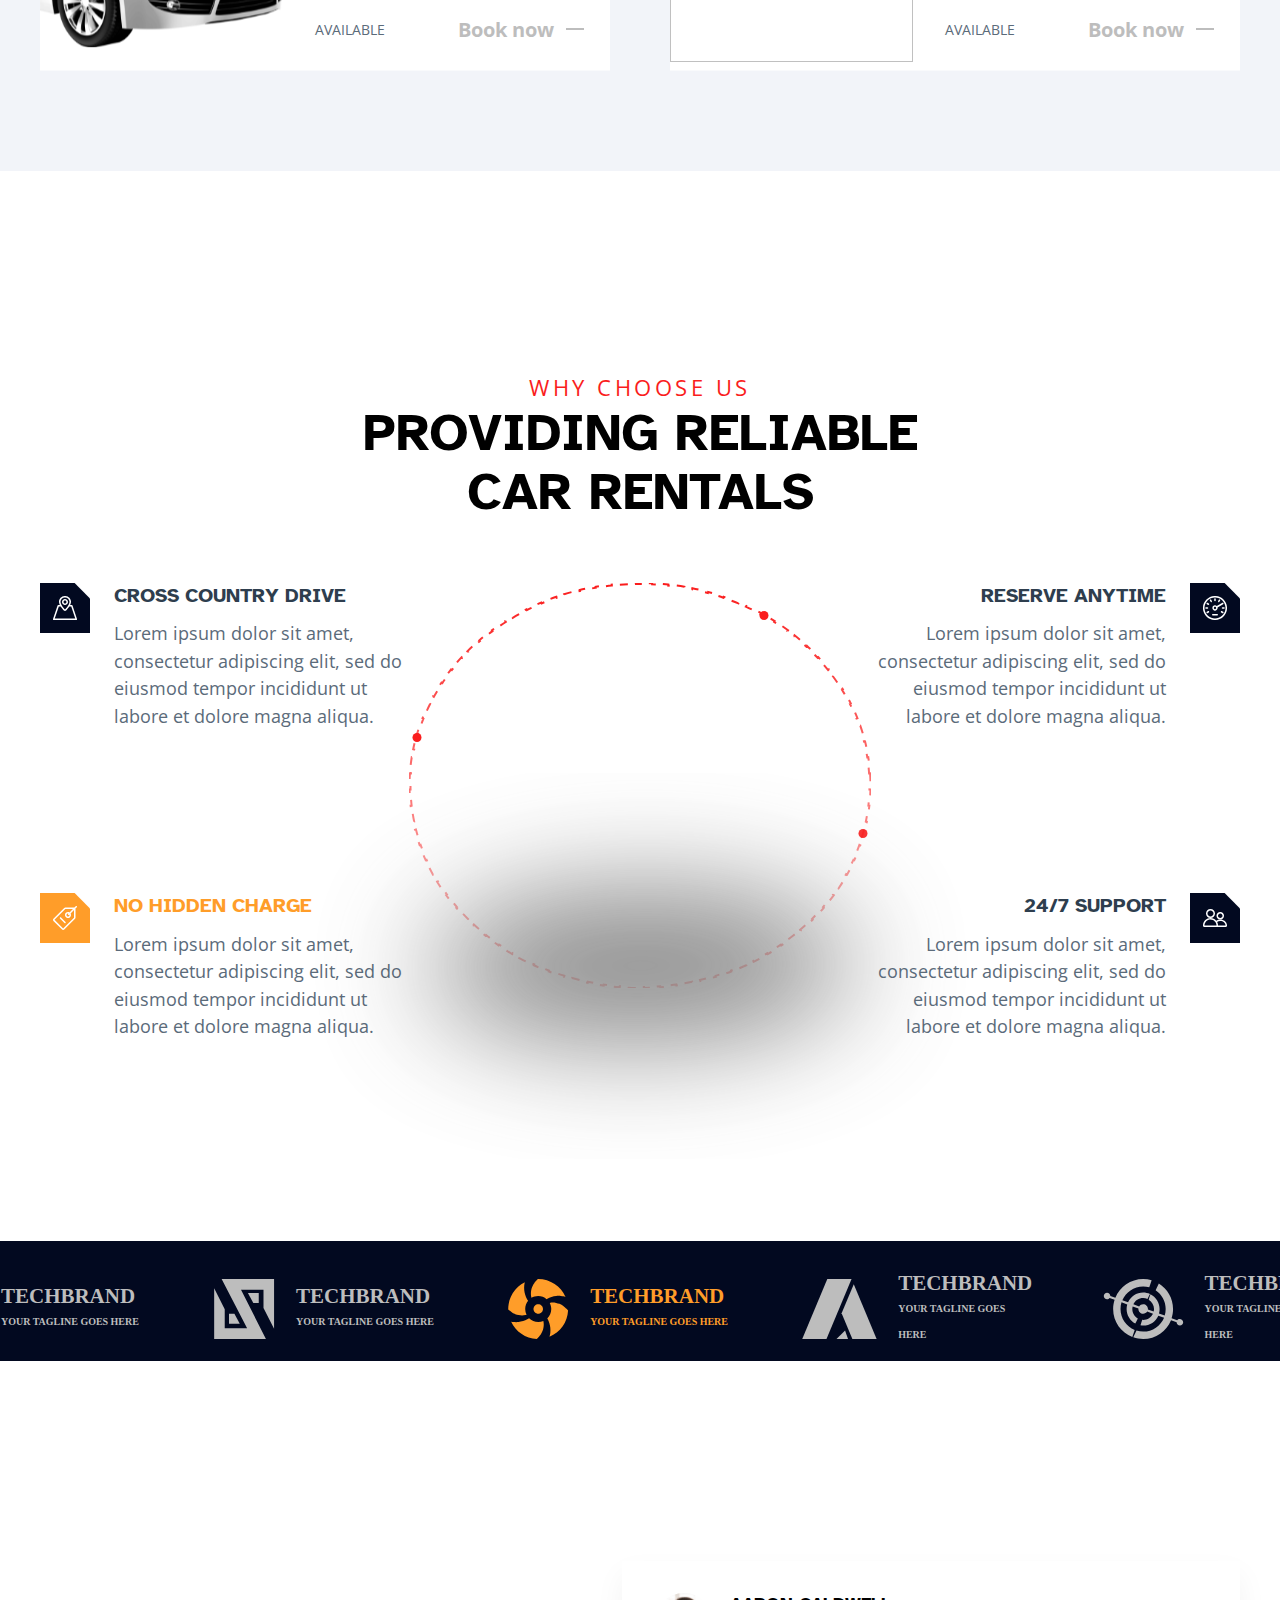
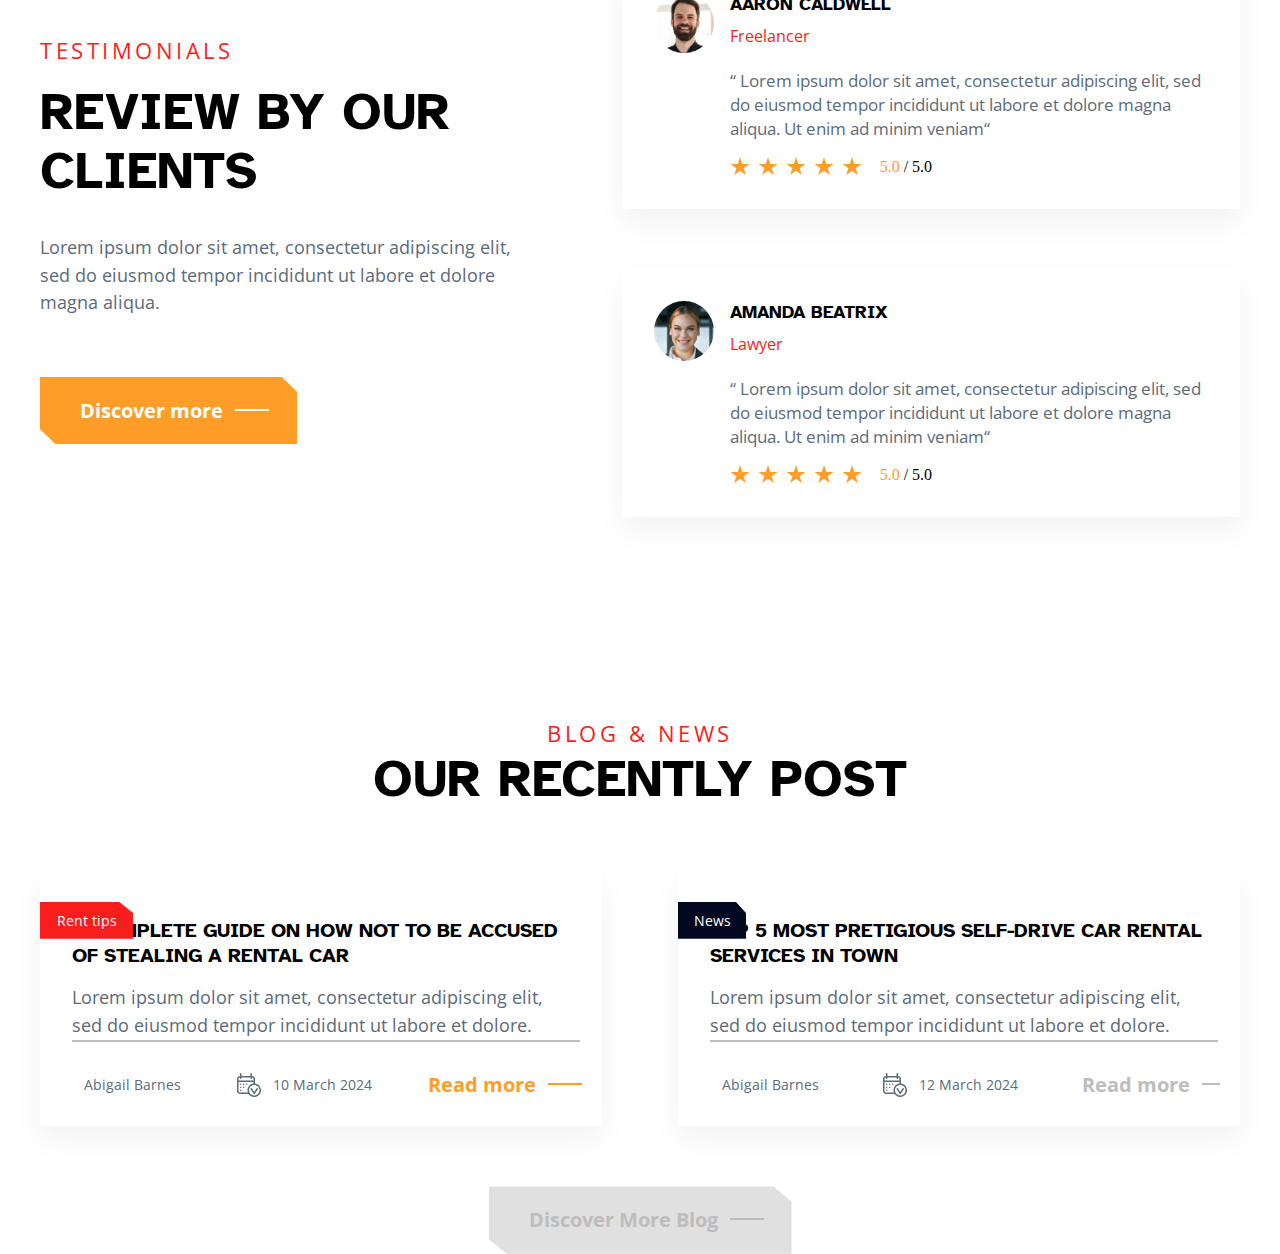
==== commit 42a79fe8: "#61 - Practicle 3: responsive feedback & blog" ====
--- a/Practicle-3/index.html
+++ b/Practicle-3/index.html
@@ -569,7 +569,7 @@
             </div>
           </div>
         </div>
-       </section>
+        </section>
        <!-- feature -->
        <section class="feature" id="feature--mobile">
         <div class="container">
@@ -713,7 +713,7 @@
           </div>
           <section class="blog__content">
             <article class="blog--item">
-              <img src="./assets/img/blog1.svg" alt="">
+              <img class="blog--item--back" src="./assets/img/blog1.svg" alt="">
               <div class="blog--item--tag">Rent tips</div>
               <div class="blog--item--overview">
                 <h4>A COMPLETE GUIDE ON HOW NOT TO BE ACCUSED OF STEALING A RENTAL CAR</h4>
@@ -732,7 +732,7 @@
               </div>
             </article>
             <article class="blog--item">
-              <img src="./assets/img/blog2.svg" alt="">
+              <img class="blog--item--back" src="./assets/img/blog2.svg" alt="">
               <div class="blog--item--tag blog--item--tag--2">News</div>
               <div class="blog--item--overview">
                 <h4>TOP 5 MOST PRETIGIOUS SELF-DRIVE CAR RENTAL SERVICES IN TOWN</h4>
--- a/Practicle-3/assets/css/style.css
+++ b/Practicle-3/assets/css/style.css
@@ -798,6 +798,9 @@
   box-shadow: 0px 14px 28px 0px rgba(0, 0, 0, 0.05);
   position: relative;
   transition: 0.25s;
+  .blog--item--back {
+    width: 100%;
+  }
   h4 {
     font-family: Atkinson Hyperlegible;
     font-size: 2rem;
@@ -830,7 +833,7 @@
   .blog--item--detail::before {
     content: "";
     position: absolute;
-    width: 498px;
+    width: 90%;
     bottom: 84px;
     border: 1px solid #bdbdbd;
   }
--- a/Practicle-3/assets/css/responsive.css
+++ b/Practicle-3/assets/css/responsive.css
@@ -226,6 +226,27 @@
     }
   }
   /* brand */
+  /* feedback */
+  .feedback .container {
+    width: 81.25%;
+    flex-direction: column;
+  }
+  /* blog */
+  .blog .container {
+    width: 81.25%;
+  }
+  .blog__content {
+    grid-template-columns: 1fr;
+    flex-direction: column;
+    gap: 50px;
+  }
+  .blog__button .btn {
+    background: #ff9d29;
+    color: white;
+  }
+  .blog .btn::after {
+    border: 1px solid white;
+  }
 }
 
 /* Tablet  */
@@ -235,8 +256,6 @@
 @media (max-width: 767.98px) {
 }
 
-.feedback,
-.blog,
 footer {
   display: none;
 }
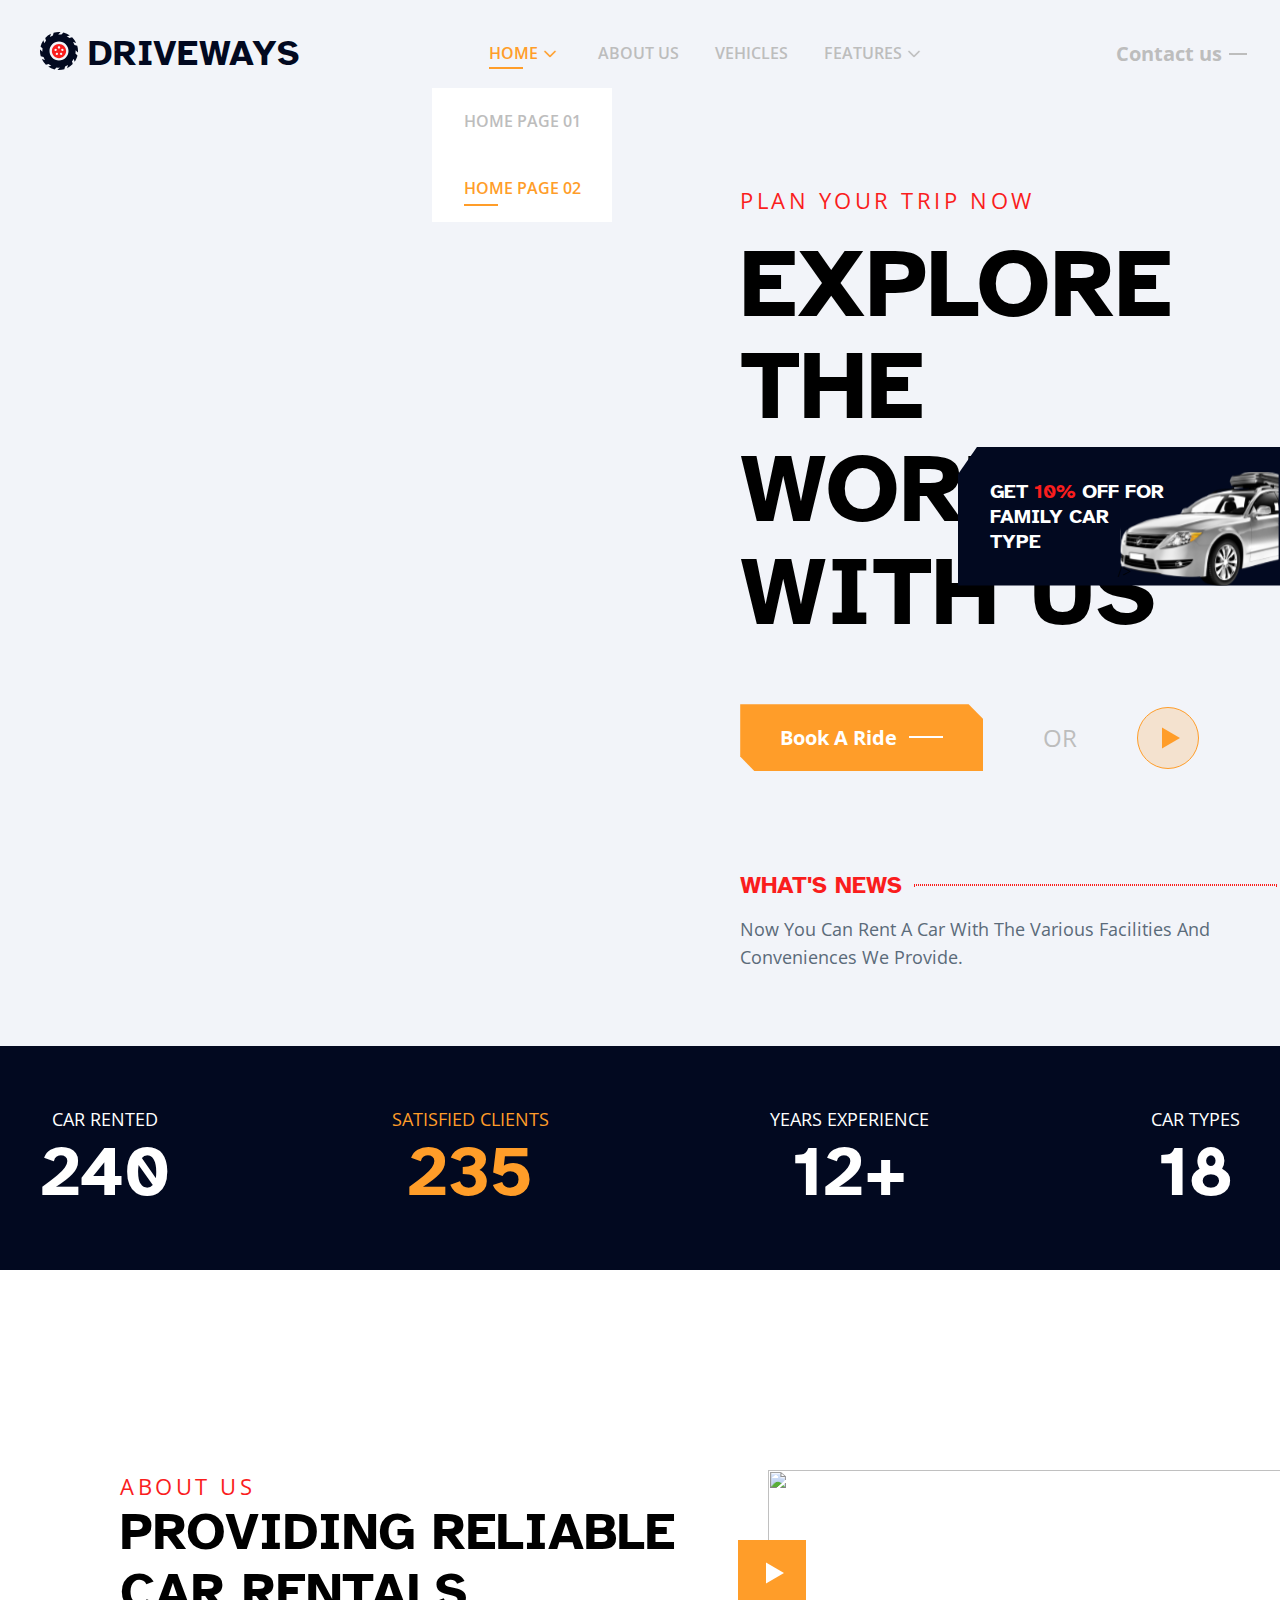
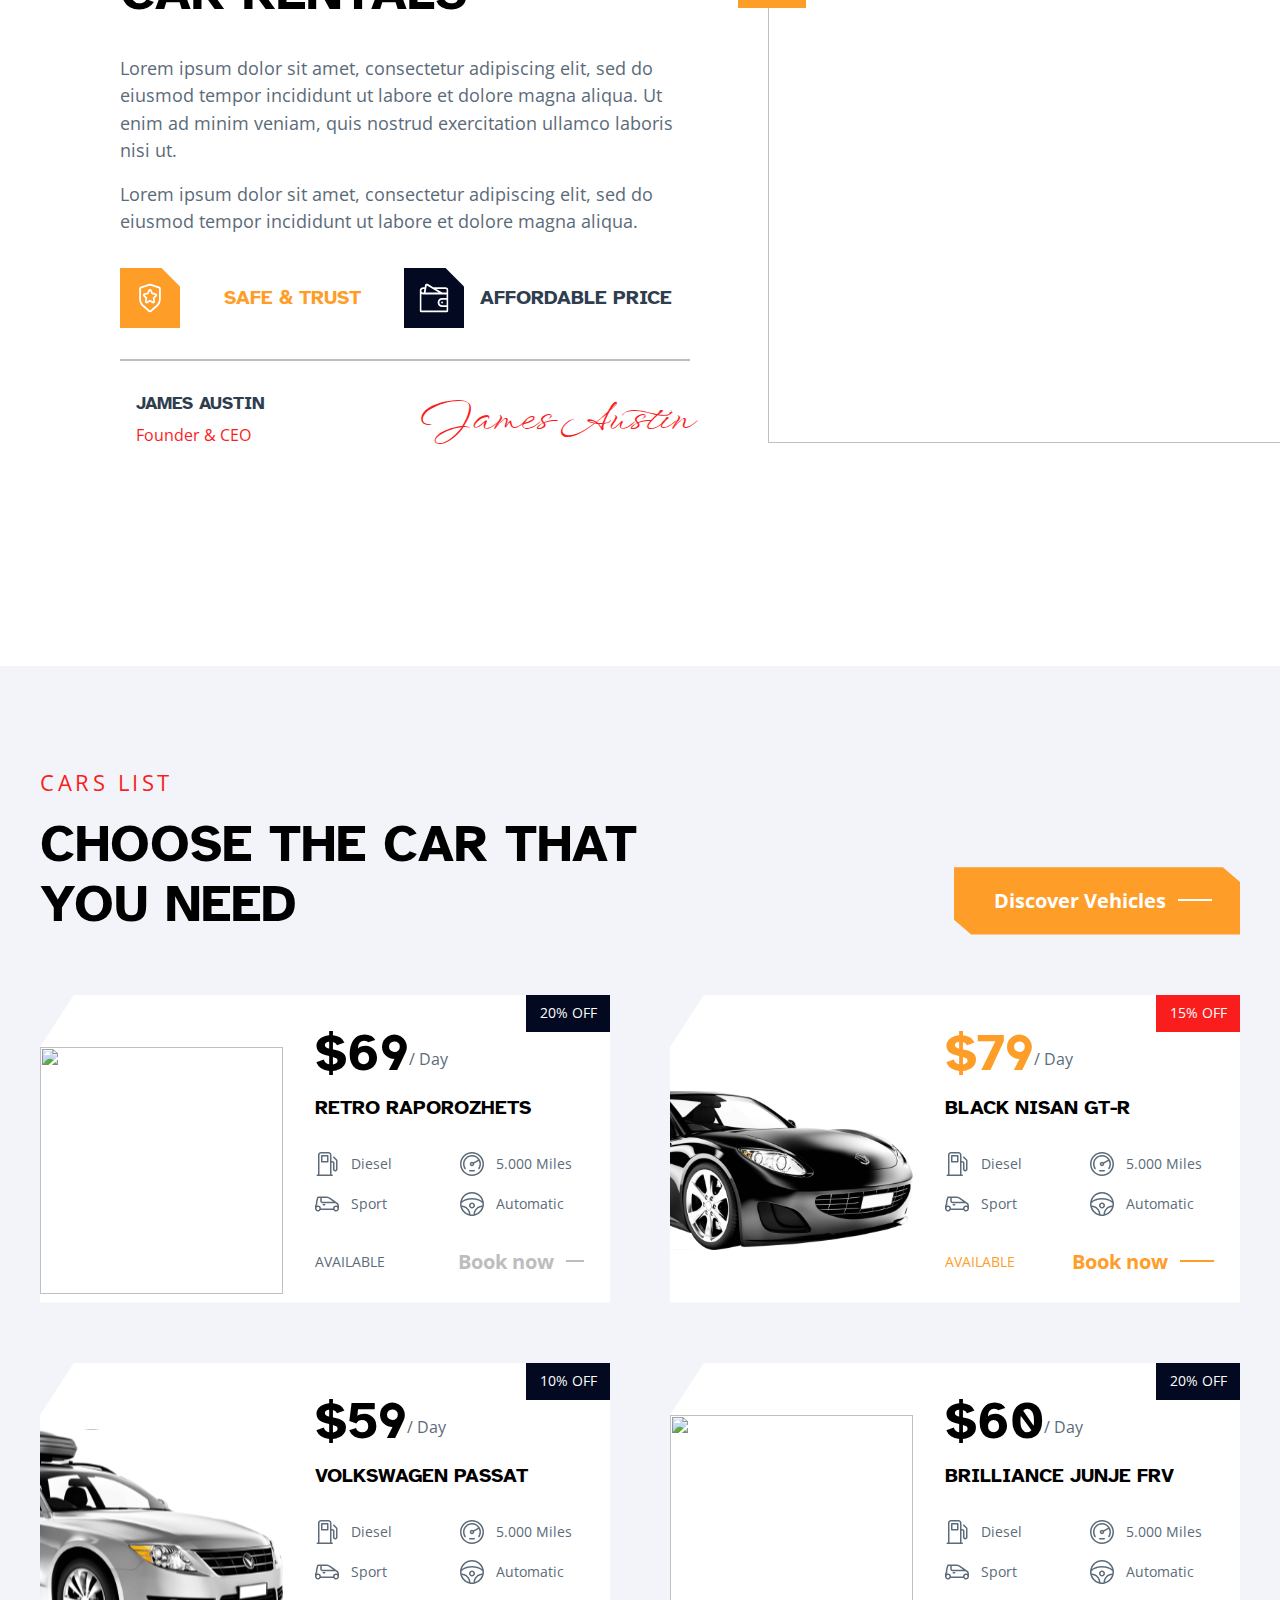
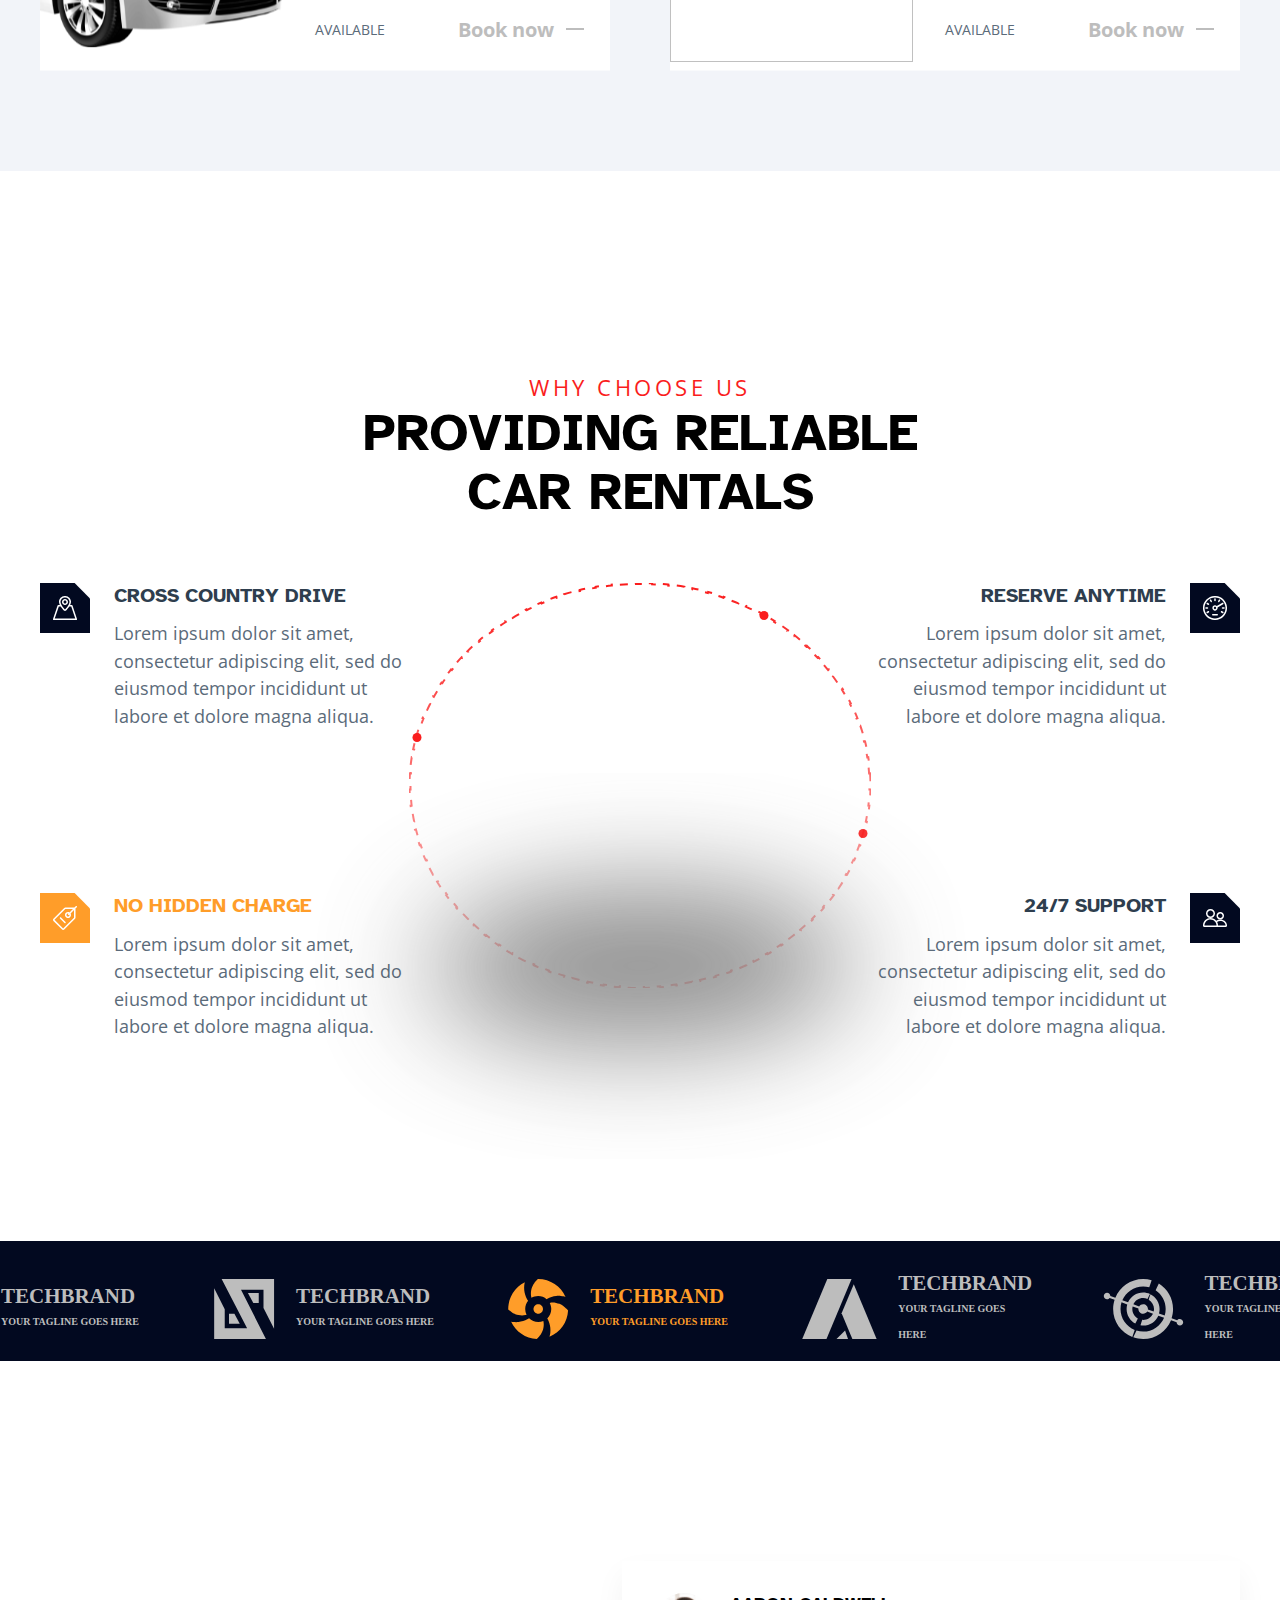
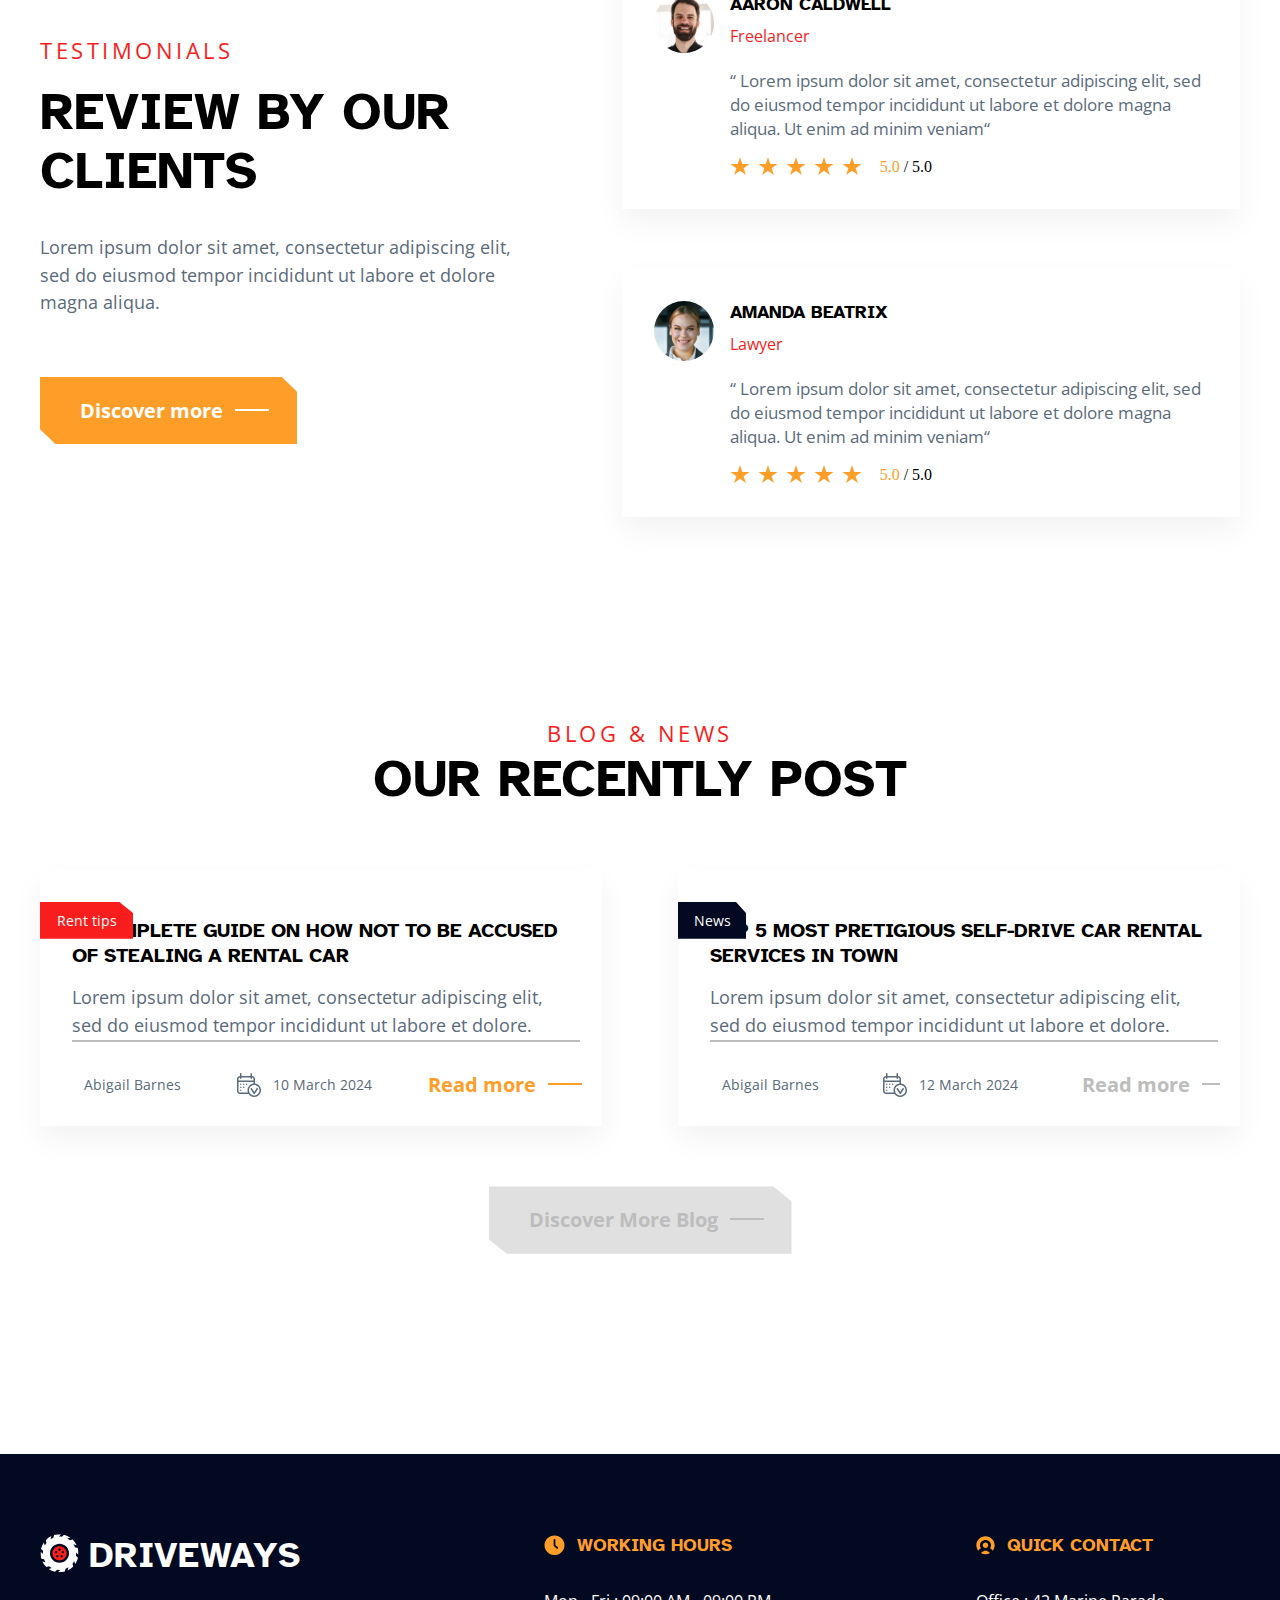
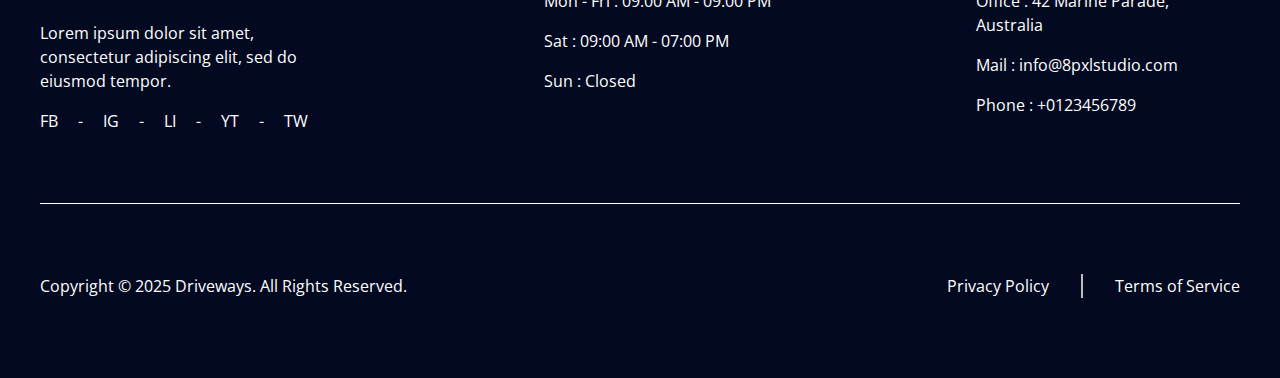
==== commit 8cb8a8b8: "#62 - Practicle 3: responsive footer" ====
--- a/Practicle-3/index.html
+++ b/Practicle-3/index.html
@@ -767,7 +767,7 @@
               <h2>DRIVEWAYS</h2>
             </div>
             <p class="footer__desc">Lorem ipsum dolor sit amet, consectetur adipiscing elit, sed do eiusmod tempor.</p>
-            <p class="footer__desc">FB     -     IG     -     LI     -     YT     -     TW</p>
+            <pre><p class="footer__desc">FB     -     IG     -     LI     -     YT     -     TW</p></pre>
           </div>
           <div class="footer__column">
             <div class="footer__title">
--- a/Practicle-3/assets/css/responsive.css
+++ b/Practicle-3/assets/css/responsive.css
@@ -247,6 +247,20 @@
   .blog .btn::after {
     border: 1px solid white;
   }
+  /* footer */
+  .footer .container {
+    width: 81.25%;
+  }
+  .footer__list {
+    width: 50%;
+    grid-template-columns: 1fr;
+    flex-direction: column;
+    gap: 60px;
+  }
+  .footer__copyright {
+    flex-direction: column;
+    gap: 32px;
+  }
 }
 
 /* Tablet  */
@@ -255,7 +269,3 @@
 /* mobile */
 @media (max-width: 767.98px) {
 }
-
-footer {
-  display: none;
-}
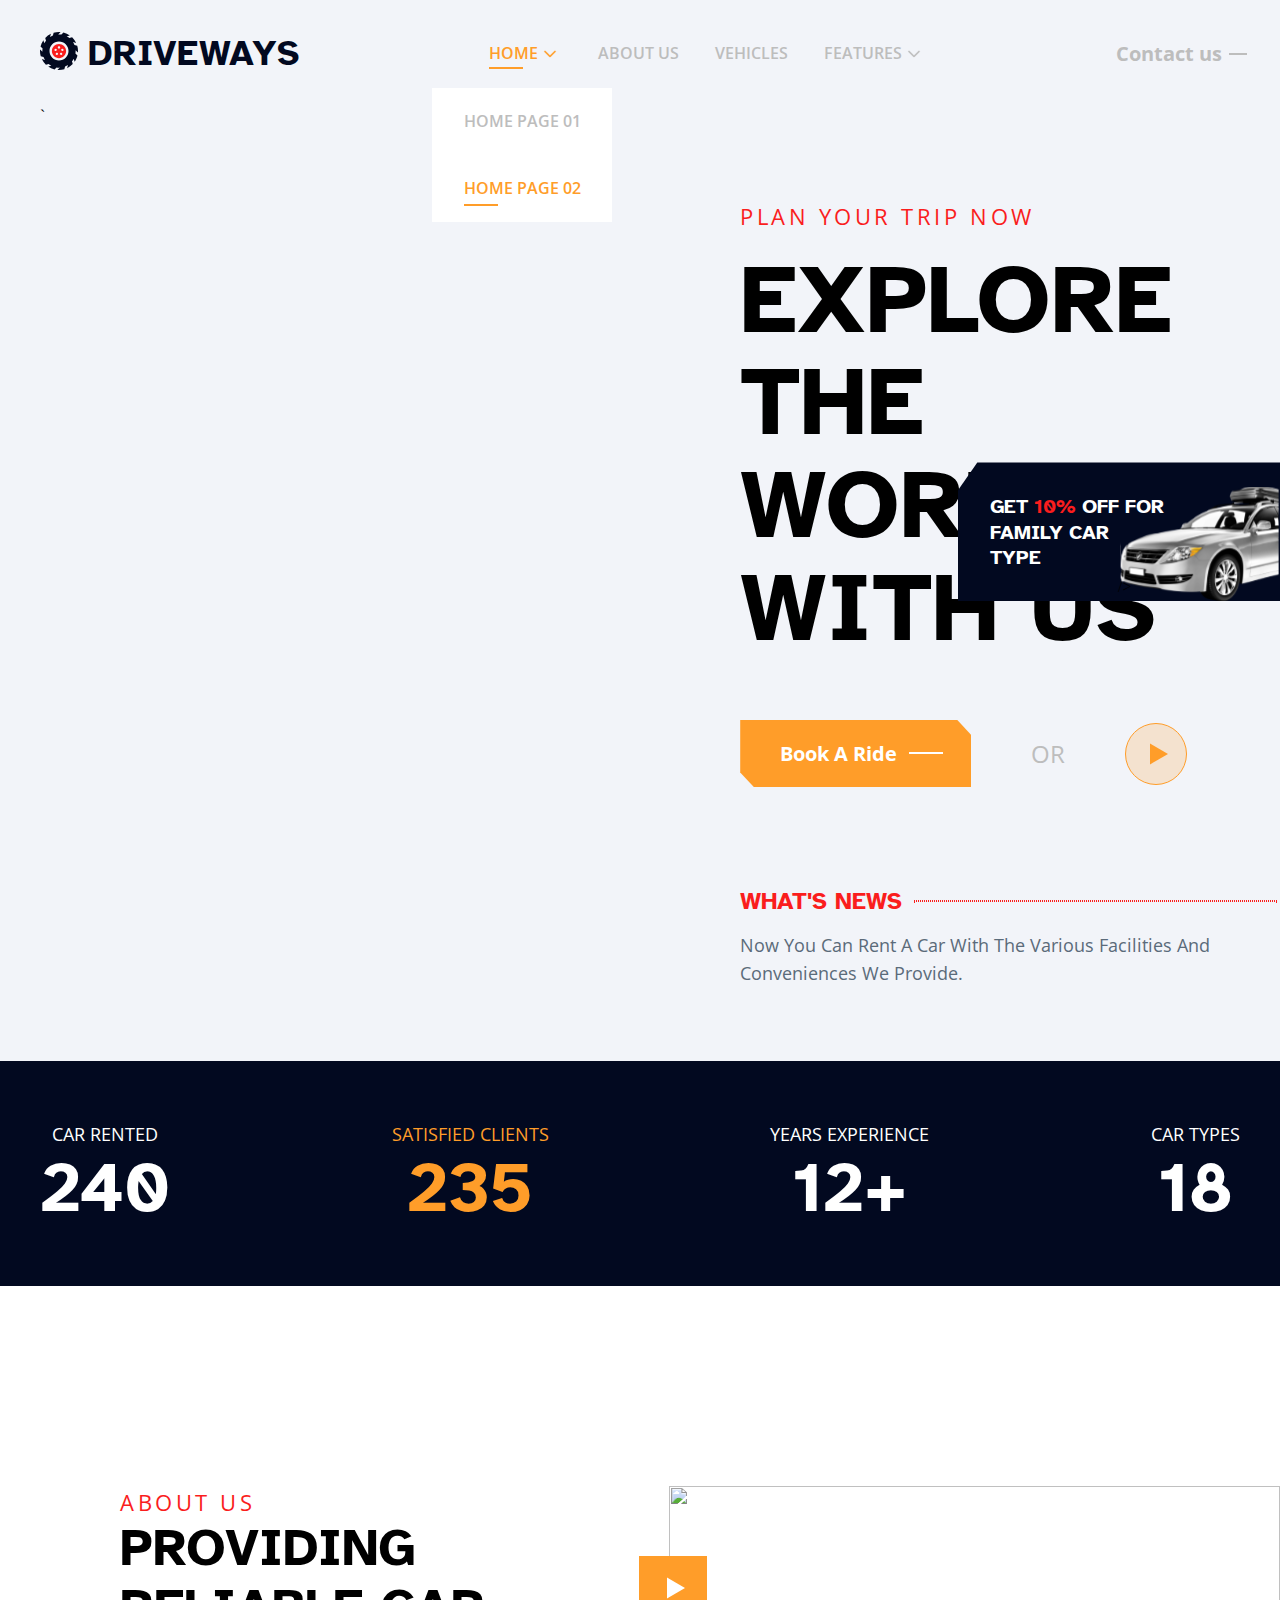
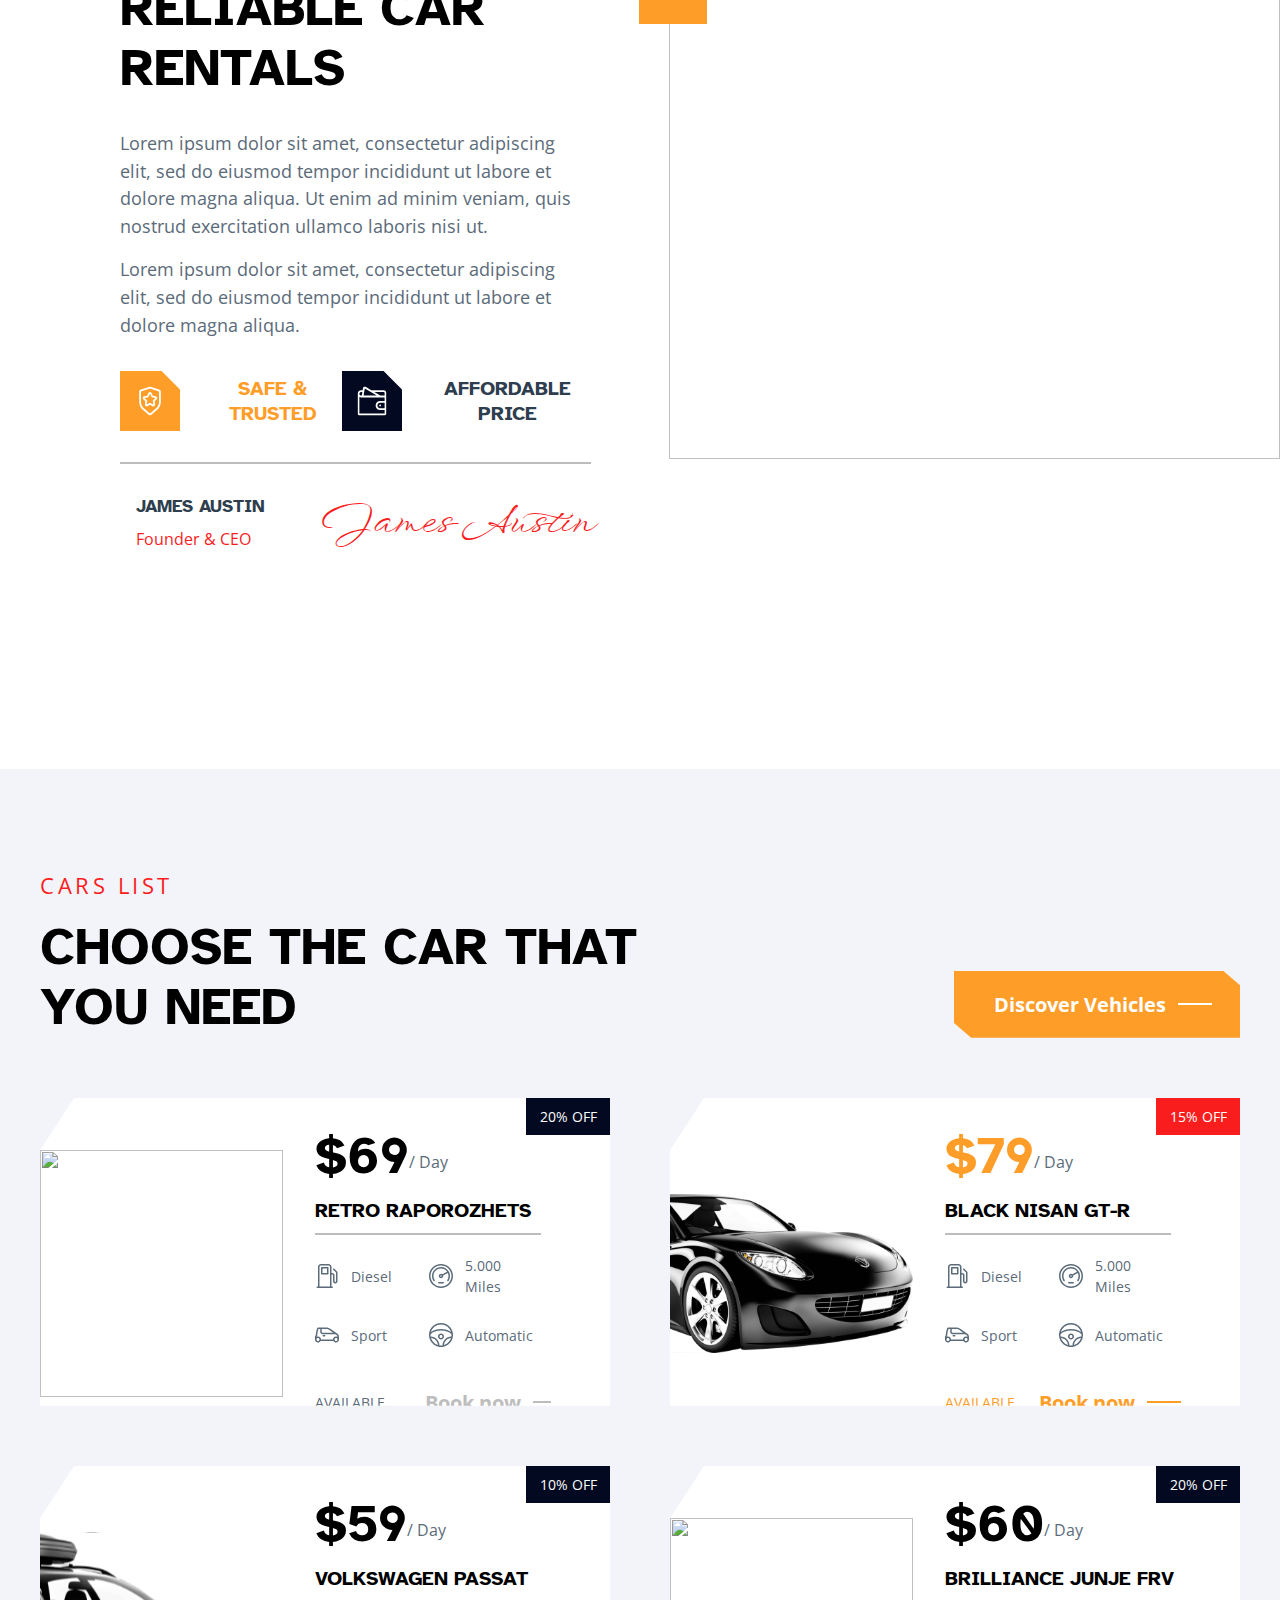
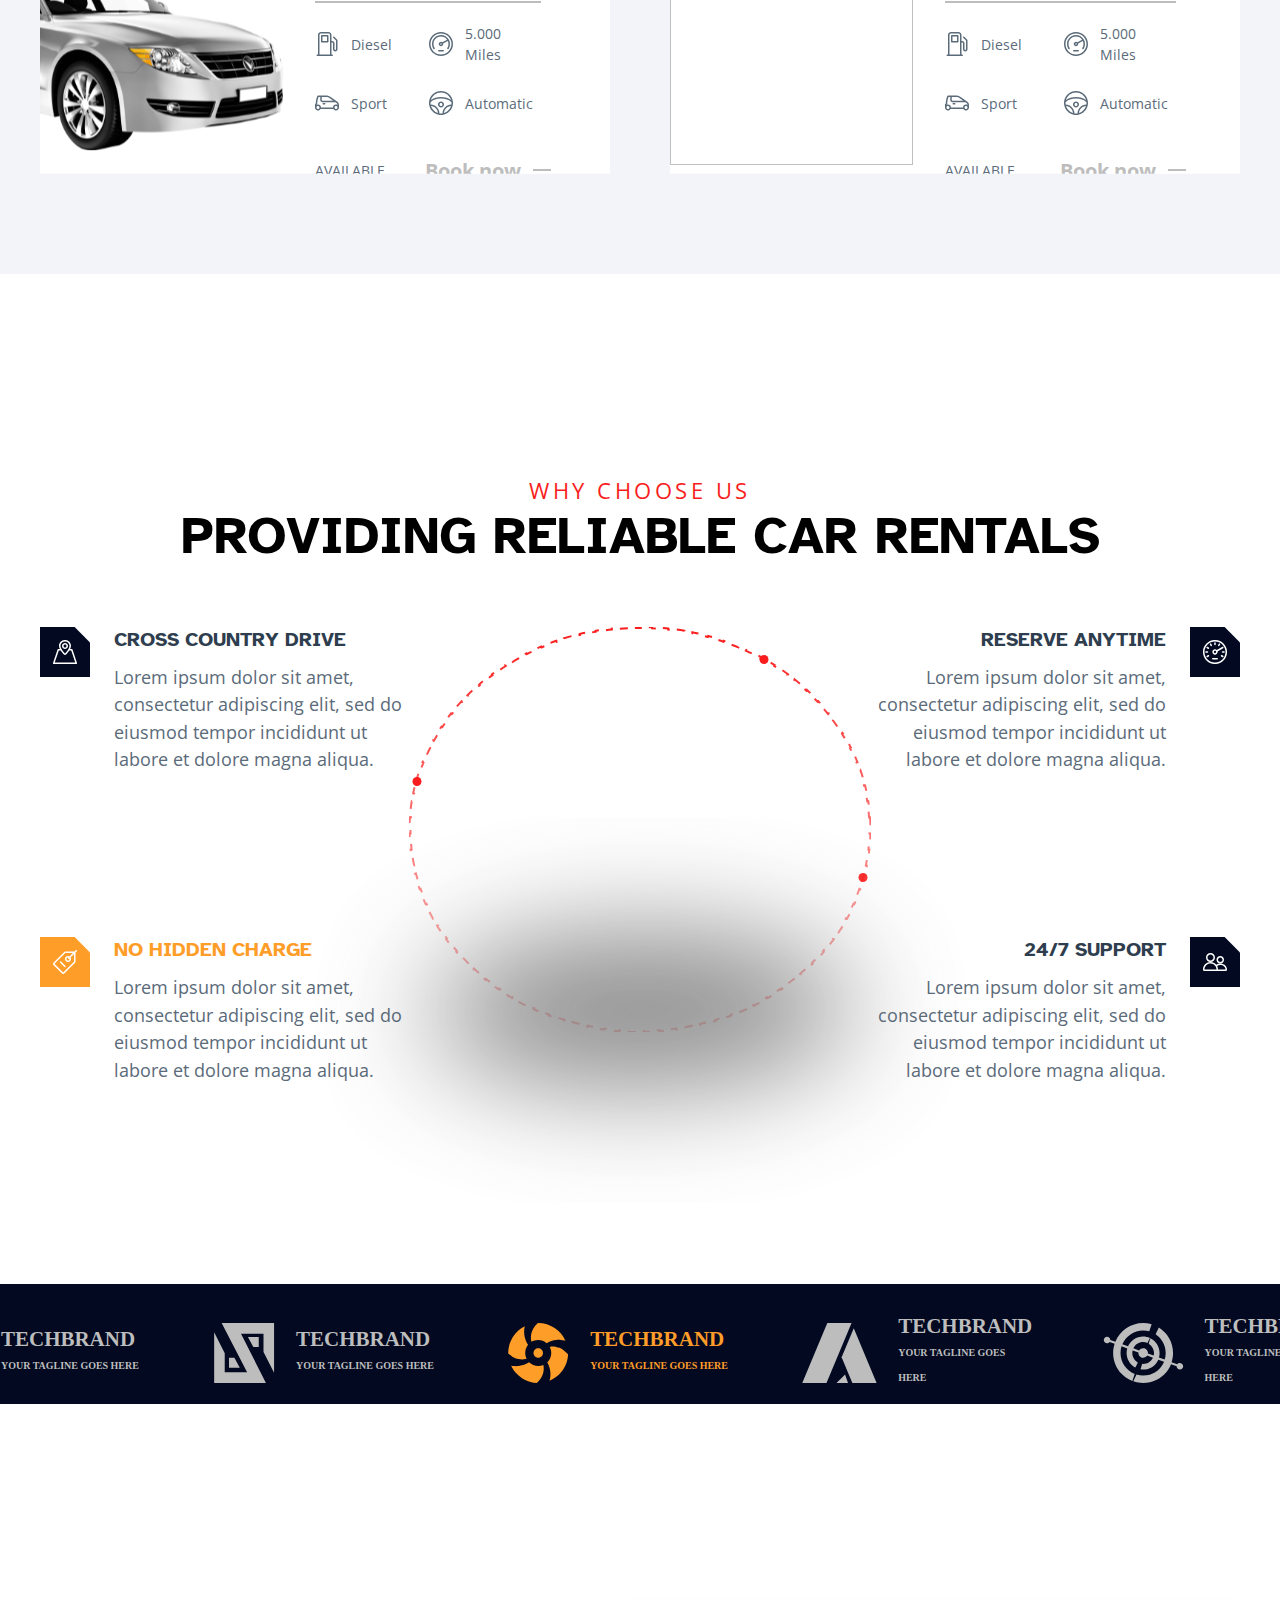
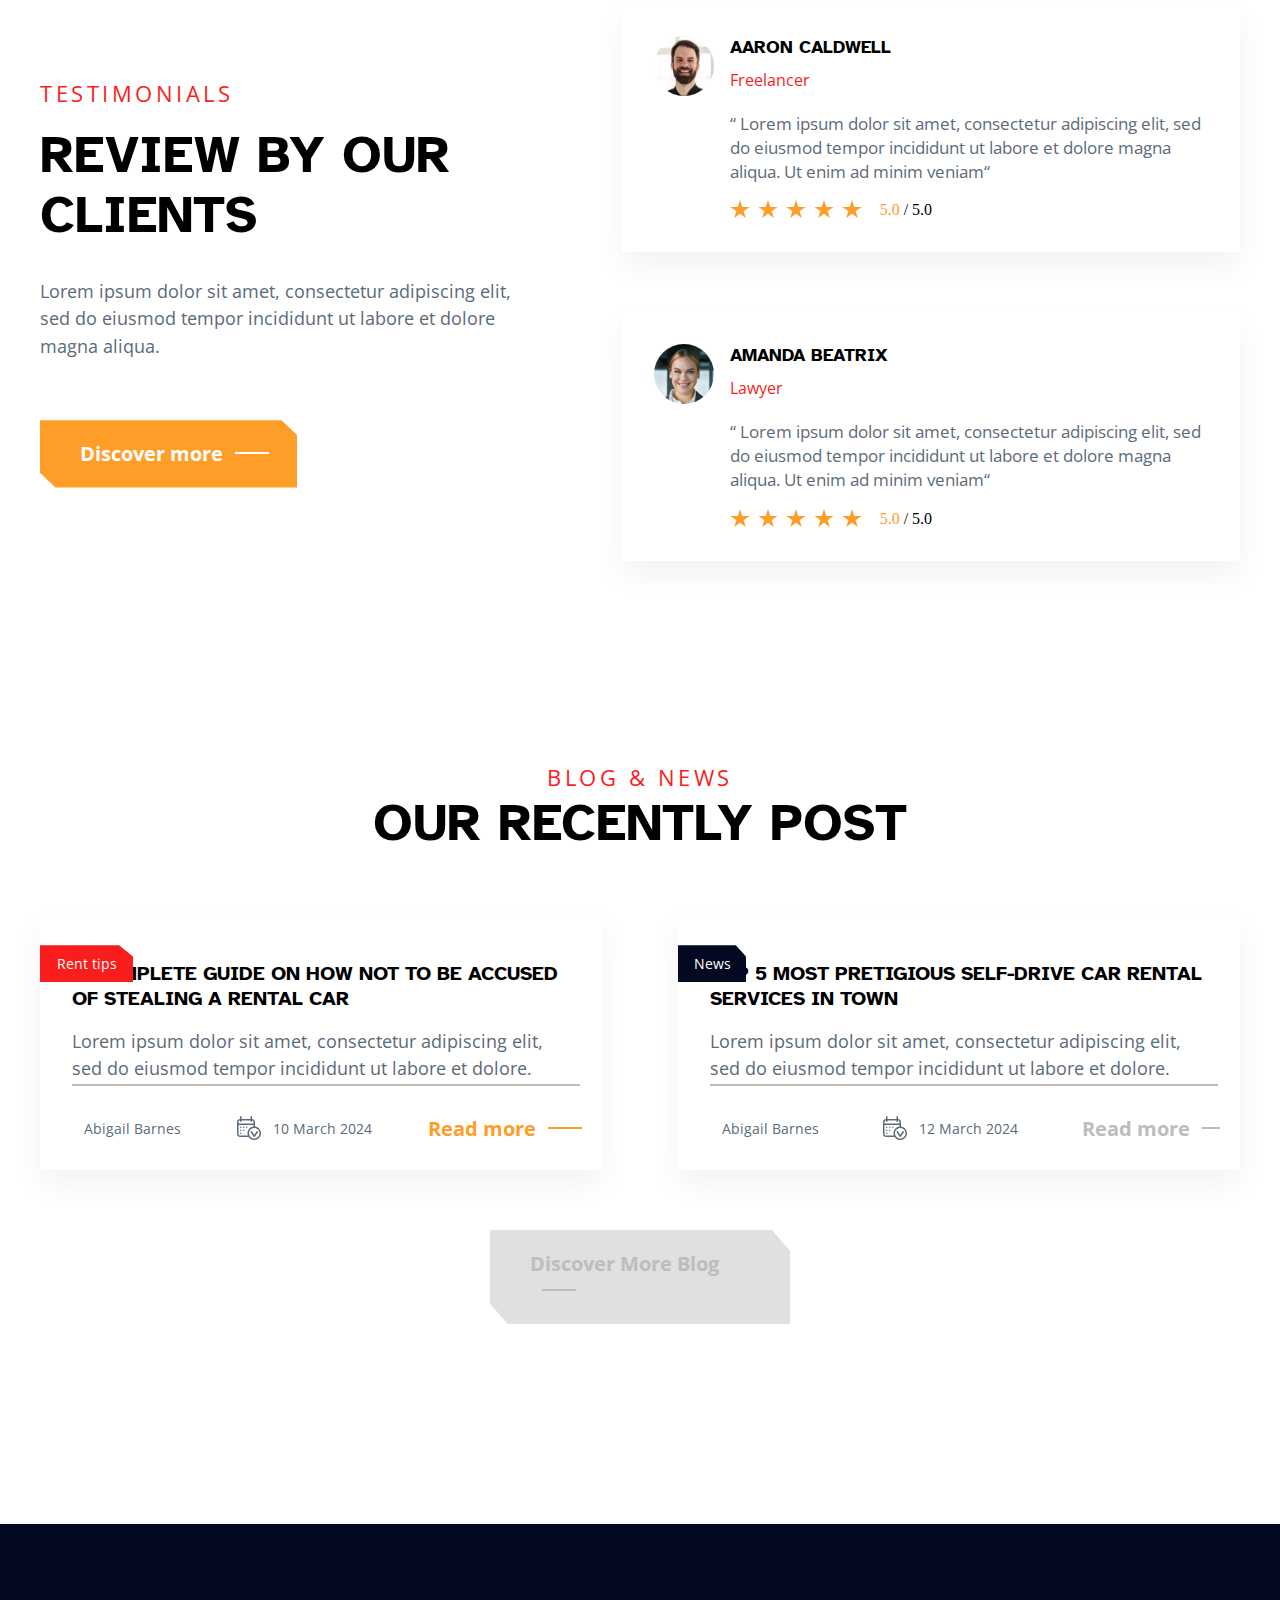
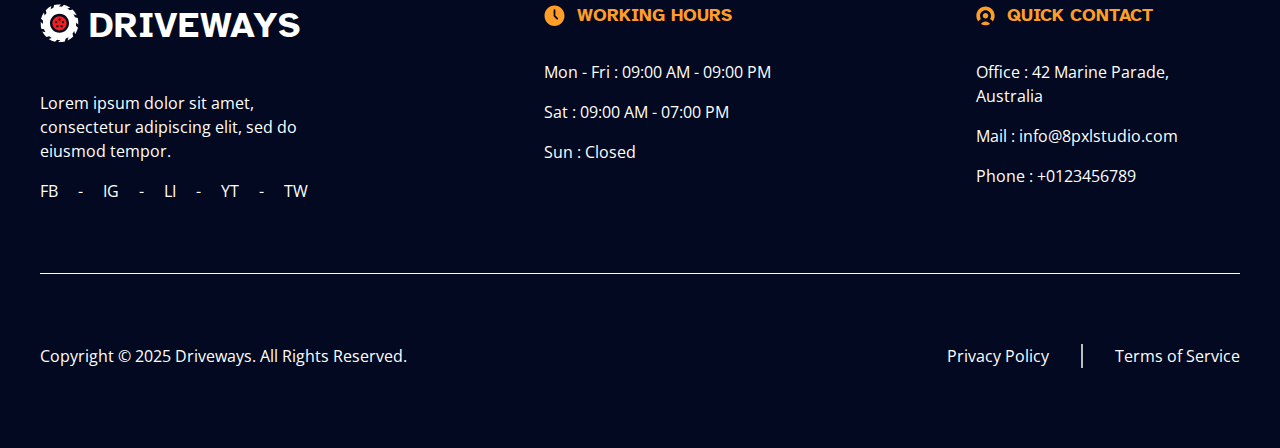
==== commit b72bba1d: "#70 - Practicle 3: responsive mobile" ====
--- a/Practicle-3/index.html
+++ b/Practicle-3/index.html
@@ -140,10 +140,9 @@
           <div class="header__button">
             <a href="#!" class="header__button--contact">Contact us</a>
           </div>
-        </div>
+        </div>`
       </div>
       <!-- hero -->
-      
         <section class="hero">
           <!-- hero left -->
           <section class="hero__content">
@@ -274,6 +273,7 @@
                 <a href="#!">404 PAGE</a>
                </li>
             </li>
+            
           </ul>
           <div class="button--mobile"><a class="btn btn--mobile" href="#!">Contact us</a></div>
 
@@ -300,7 +300,7 @@
               <div class="about__content--bot--top">
                 <div class="item">
                   <img src="./assets/img/Icon (3).svg" alt="">
-                  <p class="section__heading--small section__heading--small--active">SAFE & TRUST</p>
+                  <p class="section__heading--small section__heading--small--active">SAFE & TRUSTED</p>
                 </div>
                 <div class="item">
                   <img src="./assets/img/Icon (4).svg" alt="">
@@ -579,7 +579,7 @@
           </div>
           <section class="feature__content">
             <div class="feature__content--mid">
-              <img class="round-shape" src="./assets/img/Round Shape.svg" alt="">
+              <img class="round__shape" src="./assets/img/Round Shape.svg" alt="">
               <img class="car__feature" src="./assets/img/Car(feature).svg" alt="">
               <img class="car__shadow" src="./assets/img/Shadow.svg" alt="">
             </div>
--- a/Practicle-3/assets/css/style.css
+++ b/Practicle-3/assets/css/style.css
@@ -33,7 +33,7 @@
 
 .btn {
   display: inline-block;
-  min-width: 243px;
+  max-width: 300px;
   padding: 20px 40px;
   color: #ffffff;
   background: var(--choose-color);
@@ -143,8 +143,6 @@
   gap: 36px;
   .navbar__item {
     position: relative;
-  }
-  .navbar__item {
     display: flex;
     align-items: center;
   }
@@ -248,7 +246,7 @@
     margin-top: 16px;
     font-size: 9.8rem;
     font-weight: 700;
-    line-height: 102.9px;
+    line-height: 1.05;
   }
 }
 .hero__row {
@@ -256,9 +254,6 @@
   display: flex;
   align-items: center;
   gap: 60px;
-  .btn {
-    min-width: 243px;
-  }
   span {
     font-family: Open Sans;
     font-size: 2.4rem;
@@ -281,6 +276,7 @@
 .hero__news {
   margin-top: 100px;
   .hero__news--heading {
+    text-align: left;
     font-family: Atkinson Hyperlegible;
     font-size: 2.4rem;
     font-weight: 700;
@@ -391,9 +387,9 @@
       display: flex;
       align-items: center;
       justify-content: center;
+      gap: 24px;
     }
     p {
-      width: 224px;
       text-align: center;
     }
   }
@@ -507,6 +503,7 @@
   .car__detail {
     padding: 32px;
     .car__detail--top {
+      position: relative;
       .price {
         display: flex;
         align-items: end;
@@ -540,7 +537,7 @@
       grid-template-columns: repeat(2, 1fr);
       grid-template-rows: repeat(2, 1fr);
       row-gap: 16px;
-      column-gap: 33px;
+      column-gap: calc(100% - 220px);
       .car__detail--mid--item {
         display: flex;
         align-items: center;
@@ -554,6 +551,14 @@
         }
       }
     }
+    .car__detail--top::after {
+      content: "";
+      position: absolute;
+      display: inline-block;
+      width: 100%;
+      bottom: -12px;
+      border: 1px solid #bdbdbd;
+    }
     .car__detail--bot {
       margin-top: 32px;
       display: flex;
@@ -606,7 +611,6 @@
   margin: 0 auto;
   text-align: center;
   h3 {
-    width: 608px;
     margin: 0 auto;
   }
 }
--- a/Practicle-3/assets/css/responsive.css
+++ b/Practicle-3/assets/css/responsive.css
@@ -12,37 +12,37 @@
   /* .container {
     max-width: 624px;
   } */
+
+  /* common */
+  .btn {
+    text-align: center;
+    gap: 10px;
+    padding: 15px 25px;
+    font-size: 1.6rem;
+  }
+
   /* 1. ẩn navbar trên tablet và mobile */
-
   .navbar,
   .hero__home,
   .header__button {
     display: none;
   }
-  /* 2. chuyển logo vào giữa */
+
   .header-top {
-    position: relative;
-  }
-  /* .header__logo {
     position: absolute;
-  } */
-  /*3. căn lại vị trí của menu icon */
+    left: 9.375%;
+  }
+  /* căn lại vị trí của menu icon */
   .menu-header__icon {
     position: absolute;
     top: 42px;
-    right: 33px;
+    right: 9.375%;
     color: #fff;
     width: 32px;
     height: 20px;
   }
 
-  /* 5. kiểm tra nếu checkbox được check thì hiện overlay */
-  .menu-checkbox:checked ~ .menu-overlay {
-    opacity: 1;
-    visibility: visible;
-  }
-
-  /* 6. code cho menu drawer */
+  /* code cho menu drawer */
   .menu-drawer {
     position: fixed;
     background-color: #f2f4f9;
@@ -70,16 +70,14 @@
     display: flex;
     justify-content: space-between;
     align-items: center;
-    margin-bottom: 70px;
+    margin-bottom: 50px;
   }
 
   .navbar__list {
-    margin-top: 25px;
     flex-direction: column;
   }
 
   #navbar__list--mobile {
-    margin-top: 50px;
     .navbar__link {
       margin-top: 40px;
       font-size: 2.4rem;
@@ -113,22 +111,31 @@
     color: #bdbdbd;
   }
   .button--mobile {
-    display: flex;
-    justify-content: center;
+    width: 100%;
+    position: absolute;
+    bottom: 30px;
   }
   .btn--mobile {
-    /* display: flex; */
-    position: absolute;
-    padding: 20px calc(50% - 100px);
-    width: calc(100% - 33px);
-    bottom: 30px;
-    height: 67px;
-  }
-
+    width: calc(100% - 90px);
+    text-align: center;
+  }
+  /*  */
+  .header__logo {
+    a img {
+      width: 34px;
+      height: 34px;
+    }
+    h2 {
+      font-size: 3rem;
+    }
+  }
   /* khoi hero */
   .hero {
     flex-direction: column;
     gap: 50px;
+    .section__heading {
+      font-size: 7rem;
+    }
   }
   .hero__content {
     width: 81.25%;
@@ -137,6 +144,10 @@
   }
   .hero__row {
     justify-content: center;
+    .play {
+      width: 52px;
+      height: 52px;
+    }
   }
   .hero__news--heading::after {
     width: calc(100% - 160px);
@@ -196,8 +207,10 @@
   #feature--pc {
     display: none;
   }
+  .feature .container {
+    width: 81.25%;
+  }
   .feature__content {
-    width: 81.25%;
     grid-template-columns: 1fr;
     flex-direction: column;
     gap: 32px;
@@ -268,4 +281,190 @@
 }
 /* mobile */
 @media (max-width: 767.98px) {
+  /* common */
+  .btn {
+    padding: 15px 30px;
+  }
+  .section__heading {
+    font-size: 3.2rem;
+  }
+  .section__title {
+    font-size: 1.6rem;
+  }
+  /*  */
+  .menu-drawer__top {
+    margin-bottom: 30px;
+  }
+  /* menu */
+  #navbar__list--mobile {
+    .navbar__link {
+      margin-top: 0px;
+      font-size: 2rem;
+    }
+    .navbar__link--feature a {
+      font-size: 1.6rem;
+      margin-top: 0;
+    }
+  }
+  /*  */
+  .header-top {
+    left: 6.665%;
+  }
+  /* căn lại vị trí của menu icon */
+  .menu-header__icon {
+    right: 6.665%;
+  }
+  /* hero */
+  .hero {
+    .hero__content {
+      width: 86.67%;
+    }
+    .hero__media .hero__media--info {
+      /* .car__info img {
+        width: 90%;
+      } */
+      pre {
+        font-size: 1.8rem;
+      }
+    }
+    .hero__row {
+      gap: 40px;
+    }
+    .section__heading {
+      font-size: 5.2rem;
+    }
+    .hero__news--heading {
+      font-size: 2rem;
+    }
+    .hero__media pre {
+      font-size: 1.8rem;
+    }
+  }
+  /* statistic */
+  .statistic__content--item {
+    p {
+      font-size: 1.6rem;
+    }
+    h3 {
+      font-size: 5.2rem;
+    }
+  }
+  /* about */
+  .about .container {
+    width: 86.67%;
+  }
+  .about__content--bot .about__content--bot--top {
+    .section__heading--small {
+      font-size: 1.8rem;
+    }
+    .item {
+      gap: 12px;
+    }
+  }
+  .about__content--bot .about__content--bot--low {
+    .item-left--info {
+      h4 {
+        font-size: 1.6rem;
+      }
+      p {
+        font-size: 1.4rem;
+      }
+    }
+    .item-right {
+      font-size: 2.4rem;
+    }
+  }
+  /* car list */
+  .car__list .container {
+    width: 86.67%;
+  }
+  .car__list--bot .car__item .car__img {
+    display: none;
+  }
+  .car__list--bot .car__item {
+    justify-content: center;
+    .car__detail {
+      width: 90%;
+    }
+  }
+  /* feature */
+  #feature--mobile .container {
+    width: 86.67%;
+    .feature__content--mid {
+      .round__shape {
+        width: 100%;
+        height: 365.91px;
+      }
+      .car__feature {
+        width: 100%;
+        height: 331.66px;
+      }
+      .car__shadow {
+        width: 90%;
+        top: calc(190px + 10%);
+      }
+    }
+  }
+  /* feedback */
+  .feedback .container {
+    width: 86.67%;
+  }
+  /* blog */
+  .blog .container {
+    width: 86.67%;
+    .blog--item--layout {
+      display: none;
+    }
+  }
 }
+@media (max-width: 469.98px) {
+  /* hero */
+  .hero__row {
+    .btn {
+      padding: 10px 25px;
+      font-size: 1.4rem;
+    }
+    span {
+      display: none;
+    }
+    .play {
+      width: 52px;
+      height: 52px;
+    }
+  }
+  /* about */
+  .about__content--bot .about__content--bot--top {
+    img {
+      width: 40px;
+      height: 40px;
+    }
+    .section__heading--small {
+      font-size: 1.4rem;
+    }
+    .item {
+      gap: 4px;
+    }
+  }
+  .about__content--bot .about__content--bot--low {
+    .item-left {
+      img {
+        width: 40px;
+        height: 40px;
+      }
+    }
+    .item-left--info {
+      h4 {
+        font-size: 1.2rem;
+      }
+      p {
+        font-size: 1rem;
+      }
+    }
+    .item-right {
+      font-size: 2rem;
+    }
+  }
+  .about__content--bot::after {
+    top: -86px;
+  }
+}
